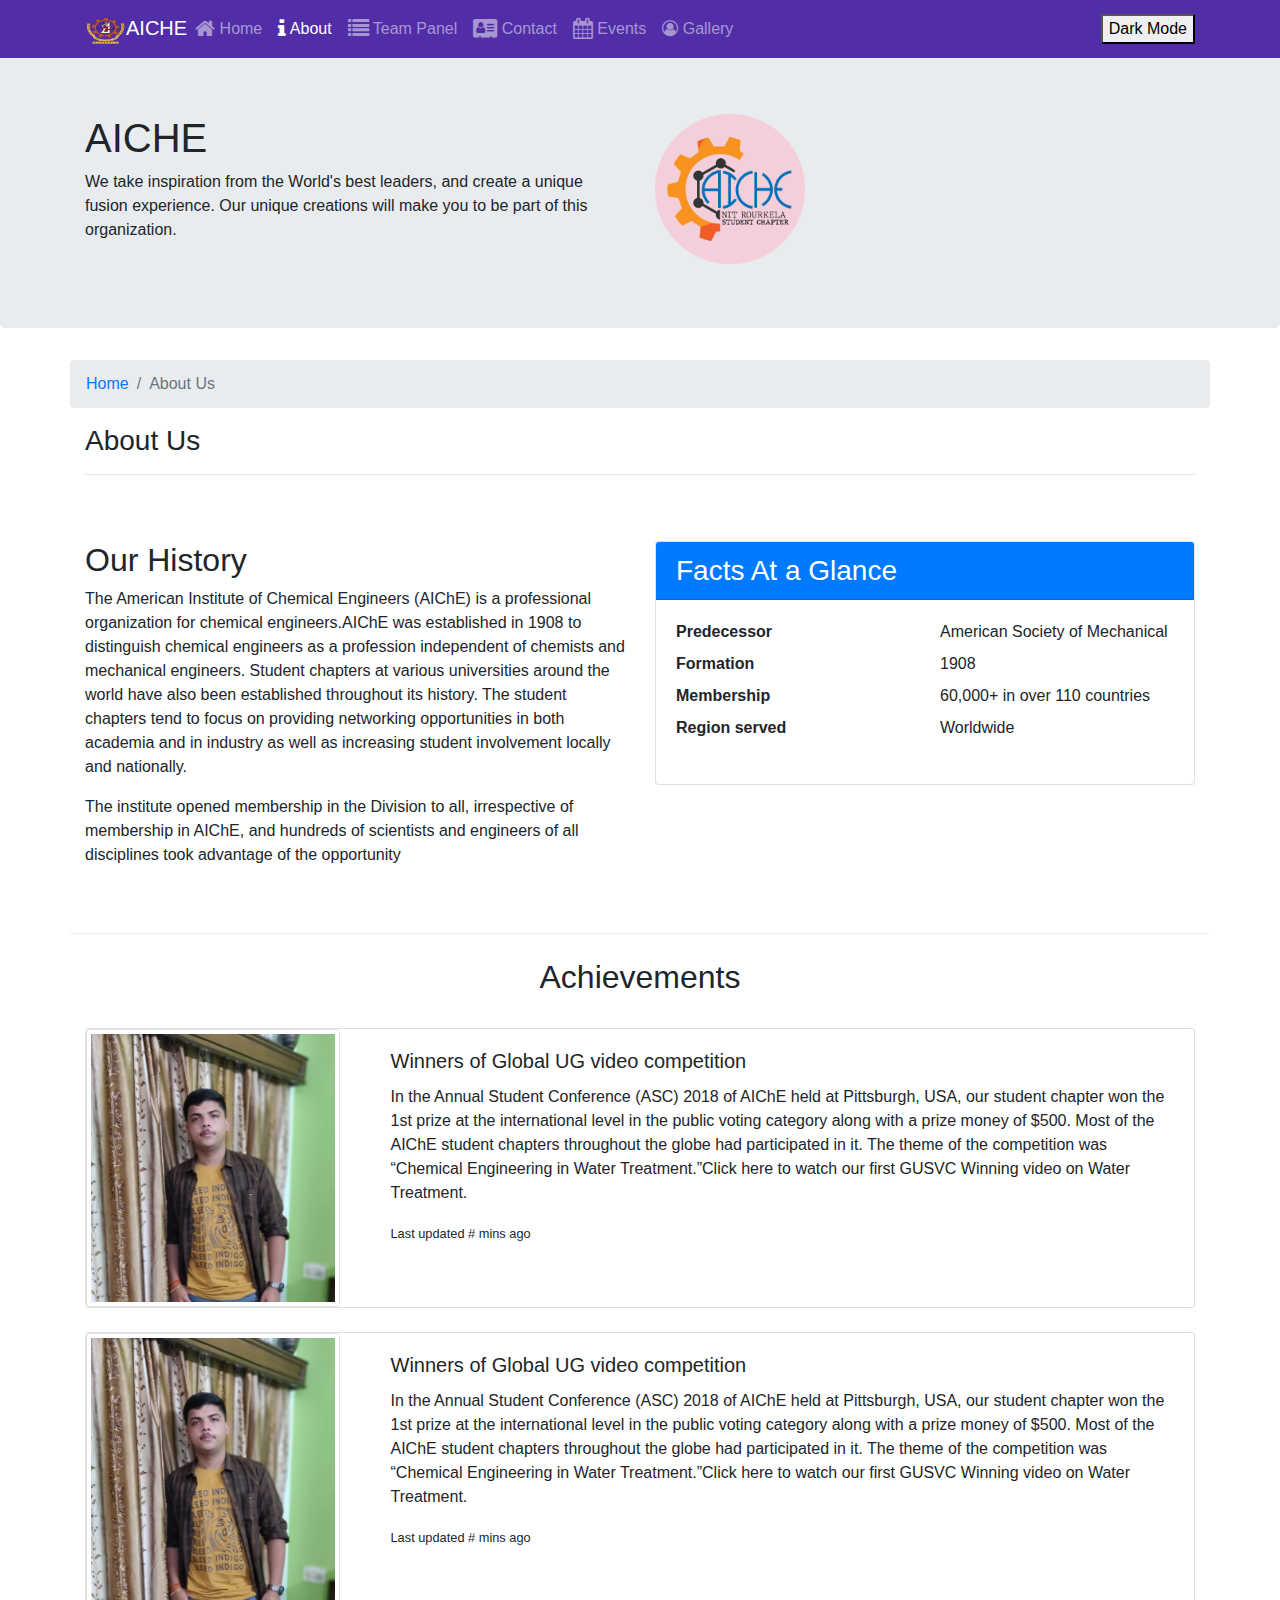
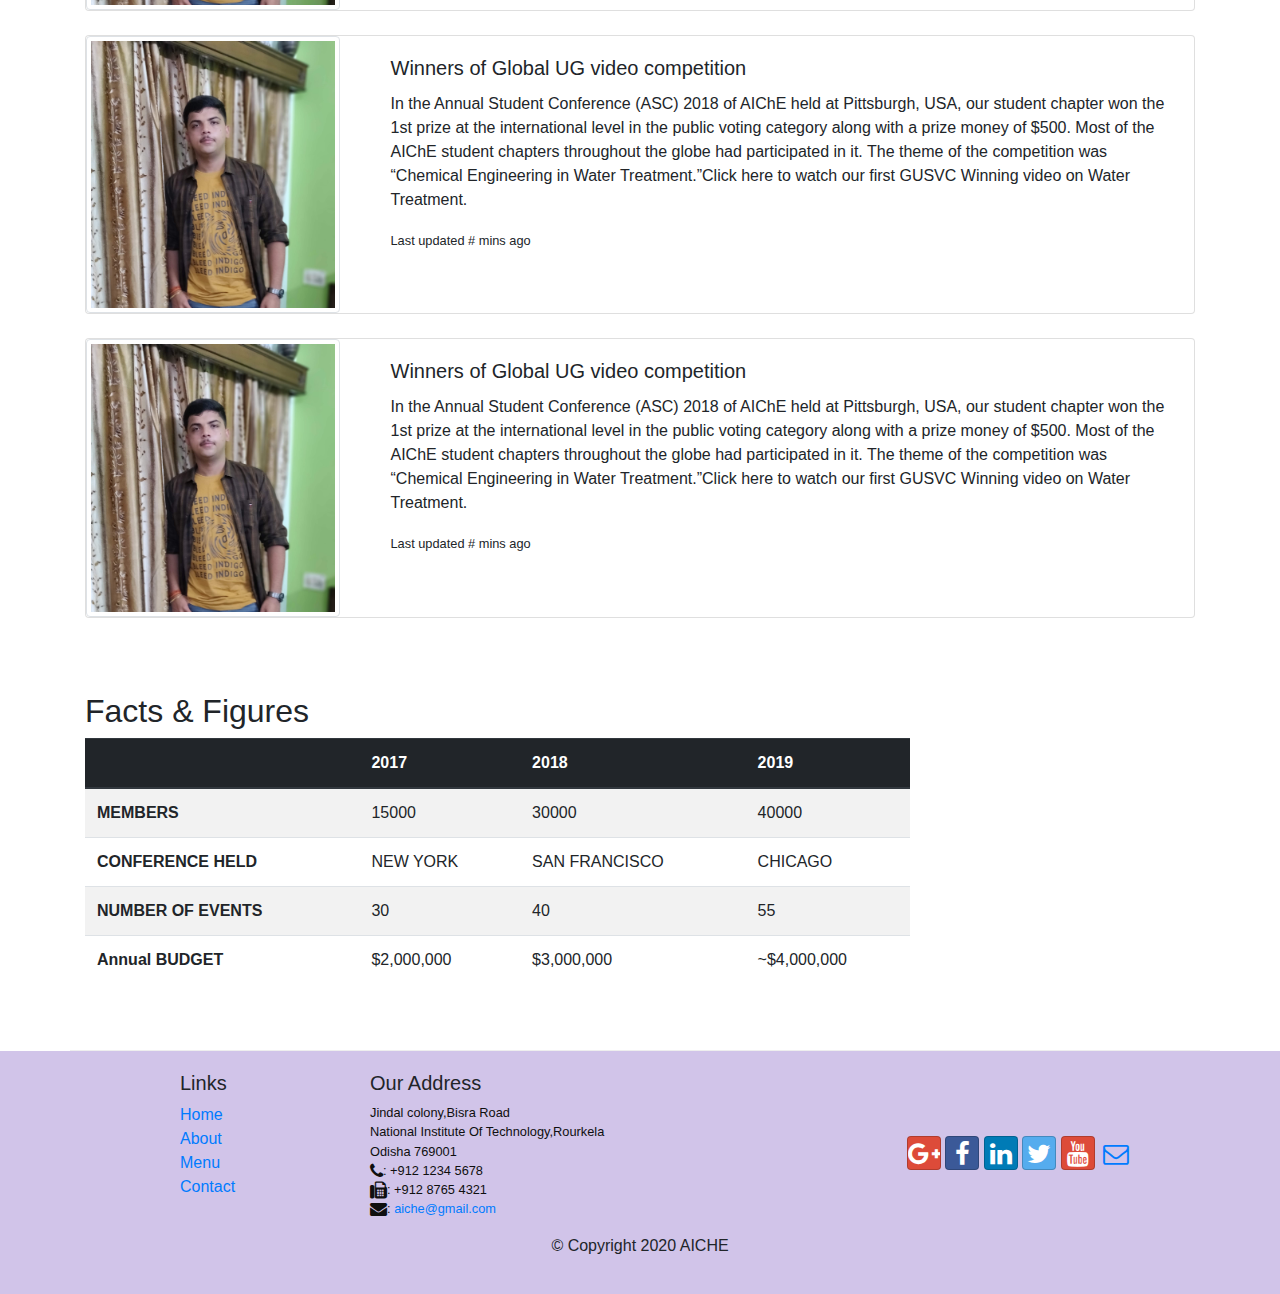
==== aboutus.html @ 7b1bde7e "galleryupdate22022021" ====
<!DOCTYPE html>
<html lang="en">

<head>
    <!-- Required meta tags always come first -->
    <meta charset="utf-8">
    <meta name="viewport" content="width=device-width, initial-scale=1, shrink-to-fit=no">
    <meta http-equiv="x-ua-compatible" content="ie=edge">
    <link id="theme" rel="stylesheet" type="text/css" href="light-theme.css" />
    <!-- Bootstrap CSS -->
    <link rel="stylesheet" href="bootstrap.min.css">
    <link rel="stylesheet" href="font-awesome.min.css">
    <link rel="stylesheet" href="bootstrap-social.css">
    <!--<link rel="stylesheet" href="stylesfortest.css">-->
    <link rel="stylesheet" href="https://cdnjs.cloudflare.com/ajax/libs/font-awesome/4.7.0/css/font-awesome.css" integrity="sha512-5A8nwdMOWrSz20fDsjczgUidUBR8liPYU+WymTZP1lmY9G6Oc7HlZv156XqnsgNUzTyMefFTcsFH/tnJE/+xBg==" crossorigin="anonymous" />
    <title>Ristorante Con Fusion: About Us</title>

</head>

<body class="darktheme">
    <nav class="navbar navbar-dark navbar-expand-sm fixed-top darktheme">
        <div class="container">
            <button class="navbar-toggler" type="button" data-toggle="collapse" data-target="#Navbar">
                <span class="navbar-toggler-icon"></span>
            </button>
            <a class="navbar-brand mr-auto" href="index.html"><img src="A.png" height="30" width="41">AICHE</a>
            <div class="collapse navbar-collapse" id="Navbar">
                <ul class="navbar-nav mr-auto">
                    <li class="nav-item"><a class="nav-link" href="index.html"><span class="fa fa-home fa-lg"></span> Home</a></li>
                    <li class="nav-item active"><a class="nav-link" href="#"><span class="fa fa-info fa-lg"></span> About</a></li>
                    <li class="nav-item"><a class="nav-link" href="team.html"><span class="fa fa-list fa-lg"></span> Team Panel</a></li>
                    <li class="nav-item"><a class="nav-link" href="contactus.html"><span class="fa fa-address-card fa-lg"></span> Contact</a></li>
                    <li class="nav-item"><a class="nav-link" href="main.html"><span class="fa fa-calendar fa-lg"></span> Events</a></li>
                    <li class="nav-item"><a class="nav-link" href="gallery.html"><i class="fa fa-user-circle-o" aria-hidden="true"></i> Gallery</a></li>
                </ul>
            </div>
            <div id="darkmodesetting">
                <button id="theme-toggle" onclick="myFunction()">Dark Mode</button>
            </div>
        </div>
    </nav>    

    <header class="jumbotrone darktheme">
        <div class="container">
            <div class="row row-header">
                <div class="col-12 col-sm-6">
                    <h1 class="textucss">AICHE</h1>
                    <p class="textucss">We take inspiration from the World's best leaders, and create a unique fusion experience. Our unique creations will make you to be part of this organization.</p>
                </div>
                <div class="col-12 col-sm align-self-center">
                    <img src="image10.png" height="150" width="150" class="img-fluid">
                </div>
            </div>
        </div>
    </header>

    <div class="container">
        <div class="row">
            <ol class="col-12 breadcrumb">
                <li class="breadcrumb-item"><a href="index.html">Home</a></li>
                <li class="breadcrumb-item active">About Us</li>
            </ol>
            <div class="col-12">
               <h3 class="whitecol">About Us</h3>
               <hr>
            </div>
        </div>

        <div class="row row-content">
            <div class="col-12 col-sm-6">
                <h2 class="textucss">Our History</h2>
                <p class="textucss">The American Institute of Chemical Engineers (AIChE) is a professional organization for chemical engineers.AIChE was established in 1908 to distinguish chemical engineers as a profession independent of chemists and mechanical engineers.
                   Student chapters at various universities around the world have also been established throughout its history. The student chapters tend to focus on providing networking opportunities in both academia and in industry as well as increasing student involvement locally and nationally.</p>
                <p class="textucss">The institute opened membership in the Division to all, irrespective of membership in AIChE, and hundreds of scientists and engineers of all disciplines took advantage of the opportunity</p>
            </div>
            <div class="col-12 col-sm-6">
                <div class="card">
                    <h3 class="card-header bg-primary text-white">Facts At a Glance</h3>
                    <div class="card-body">
                        <dl class="row">
                            <dt class="col-6">Predecessor</dt>
                            <dd class="col-6">American Society of Mechanical </dd>
                            <dt class="col-6">Formation</dt>
                            <dd class="col-6">1908</dd>
                            <dt class="col-6">Membership</dt>
                            <dd class="col-6">60,000+ in over 110 countries</dd>
                            <dt class="col-6">Region served</dt>
                            <dd class="col-6">Worldwide</dd>
                        </dl>
                    </div>
                </div>
            </div>
            <!--<div class="col-12">
                <div class="card card-body bg-light">
                    <blockquote class="blockquote">
                        <p class="mb-0 textucss1">The meeting of two personalities is like the contact of two chemical substances: if there is any reaction, both are transformed.</p>
                        <footer class="blockquote-footer textucss1">Carl Jung,
                            <cite title="Source Title" class="textucss1">Carl Gustav Jung (2001). “Modern Man in Search of a Soul”, p.49, Psychology Press</cite>
                        </footer>
                    </blockquote>
                </div>
            </div>-->
        </div>


        <!--<div class="row row-content corpoucss">
            <div class="col-12">
                <h2 class="textucss">Corporate Leadership</h2>

                <div id="accordian">
                    <div class="card">
                        <div class="card-header bg-primary text-white" role="tab" id="peterhead">
                            <h3 class="mb-0">
                                <a data-toggle="collapse" data-target="#peter">
                                    Monty Alger <small>President AICHE</small>
                                </a>
                            </h3>
                        </div>
                        <div class="collapse show corpoucss" id="peter" data-parent="#accordion">
                            <div class="card-body">
                                <p class="d-none d-sm-block textucss"> We have an opportunity to create new services and opportunities in support of our members and stakeholders. I look forward to learning your ideas for how we might build on AIChE’s current capabilities to accelerate learning and innovation for today’s world. AIChE’s programmatic and financial strengths provide an excellent foundation for building a successful future professional society.</p>
                            </div>
                        </div>
                    </div>
                    <div class="card">
                        <div class="card-header bg-primary text-white" role="tab" id="dannyhead">
                            <h3 class="mb-0">
                                <a data-toggle="collapse" data-target="#danny">
                                    Bhavesh V. (Bob) Patel <small>AICHE ASIA PRESIDENT</small>
                                </a>
                            </h3>
                        </div>
                        <div class="collapse corpoucss" id="danny" data-parent="#accordion">
                            <div class="card-body">
                                <p class="d-none d-sm-block textucss">Bhavesh V. (Bob) Patel is chief executive officer and chairman of the management board of LyondellBasell, one of the largest plastics, chemicals and refining companies in the world. Mr. Patel assumed this position January 2015.</p>
                            </div>
                        </div>
                    </div>
                    <div class="card">
                        <div class="card-header bg-primary text-white" role="tab" id="agumbehead">
                            <h3 class="mb-0">
                                <a data-toggle="collapse" data-target="#agumbe">
                                    Prof. Biswajit Saha  <small>Faculty Advisor</small>
                                </a>
                            </h3>
                        </div>
                        <div class="collapse corpoucss" id="agumbe" data-parent="#accordion">
                            <div class="card-body">
                                <p class="d-none d-sm-block"></p>
                            </div>
                        </div>
                    </div>
                    <div class="card">
                        <div class="card-header bg-primary text-white" role="tab" id="albertohead">
                            <h3 class="mb-0">
                                <a data-toggle="collapse" data-target="#alberto">
                                    Abhishek Agarwal <small>President</small>
                                </a>
                            </h3>
                        </div>
                        <div class="collapse corpoucss" id="alberto" data-parent="#accordion">
                            <div class="card-body">
                                <p class="d-none d-sm-block"></p>
                            </div>
                        </div>
                    </div>

                </div>
           </div>
        </div>-->
        <br />
        
        <div>
            <h2 class="text-center textucss">Achievements</h2>
        </div>

        <br />



        <div class="card">
            <div class="row backiev">
                <div class="col-md-3 backiev">
                    <img src="imagesteam/Abhisek_Agarwal_up1.jpg" alt="..." class="img-thumbnail">
                </div>
                <div class="col-md-9">
                    <div class="card-body backiev">
                    <h5 class="card-title textucss2">Winners of Global UG video competition</h5>
                    <p class="card-text textucss3">In the Annual Student Conference (ASC) 2018 of AIChE held at Pittsburgh, USA, our student chapter won the 1st prize at the international level in the public voting category along with a prize money of $500. Most of the AIChE student chapters throughout the globe had participated in it. The theme of the competition was “Chemical Engineering in Water Treatment.”Click here to watch our first GUSVC Winning video on Water Treatment.</p>
                    <p class="card-text"><small class="textucss">Last updated # mins ago</small></p>
                    </div>
                </div>
            </div>
        </div>
        <br />

        <div class="card">
            <div class="row backiev">
                <div class="col-md-3 backiev">
                    <img src="imagesteam/Abhisek_Agarwal_up1.jpg" alt="..." class="img-thumbnail">
                </div>
                <div class="col-md-9">
                    <div class="card-body backiev">
                    <h5 class="card-title textucss2">Winners of Global UG video competition</h5>
                    <p class="card-text textucss3">In the Annual Student Conference (ASC) 2018 of AIChE held at Pittsburgh, USA, our student chapter won the 1st prize at the international level in the public voting category along with a prize money of $500. Most of the AIChE student chapters throughout the globe had participated in it. The theme of the competition was “Chemical Engineering in Water Treatment.”Click here to watch our first GUSVC Winning video on Water Treatment.</p>
                    <p class="card-text"><small class="textucss">Last updated # mins ago</small></p>
                    </div>
                </div>
            </div>
        </div>
        <br />

        <div class="card">
            <div class="row backiev">
                <div class="col-md-3 backiev">
                    <img src="imagesteam/Abhisek_Agarwal_up1.jpg" alt="..." class="img-thumbnail">
                </div>
                <div class="col-md-9">
                    <div class="card-body backiev">
                    <h5 class="card-title textucss2">Winners of Global UG video competition</h5>
                    <p class="card-text textucss3">In the Annual Student Conference (ASC) 2018 of AIChE held at Pittsburgh, USA, our student chapter won the 1st prize at the international level in the public voting category along with a prize money of $500. Most of the AIChE student chapters throughout the globe had participated in it. The theme of the competition was “Chemical Engineering in Water Treatment.”Click here to watch our first GUSVC Winning video on Water Treatment.</p>
                    <p class="card-text"><small class="textucss">Last updated # mins ago</small></p>
                    </div>
                </div>
            </div>
        </div>
        <br />

        <div class="card">
            <div class="row backiev">
                <div class="col-md-3 backiev">
                    <img src="imagesteam/Abhisek_Agarwal_up1.jpg" alt="..." class="img-thumbnail">
                </div>
                <div class="col-md-9">
                    <div class="card-body backiev">
                    <h5 class="card-title textucss2">Winners of Global UG video competition</h5>
                    <p class="card-text textucss3">In the Annual Student Conference (ASC) 2018 of AIChE held at Pittsburgh, USA, our student chapter won the 1st prize at the international level in the public voting category along with a prize money of $500. Most of the AIChE student chapters throughout the globe had participated in it. The theme of the competition was “Chemical Engineering in Water Treatment.”Click here to watch our first GUSVC Winning video on Water Treatment.</p>
                    <p class="card-text"><small class="textucss">Last updated # mins ago</small></p>
                    </div>
                </div>
            </div>
        </div>
        <br />


        

       <div class="row row-content">
           <div class="col-12 col-sm-9">
               <h2 class="textucss">Facts &amp; Figures</h2>
               <div class="table-responsive">
                   <table class="table table-striped textucss">
                       <thead class="thead-dark">
                           <tr>
                               <th>&nbsp;</th>
                               <th>2017</th>
                               <th>2018</th>
                               <th>2019</th>
                           </tr>
                       </thead>
                       <tbody>
                           <tr>
                               <th>MEMBERS</th>
                               <td>15000</td>
                               <td>30000</td>
                               <td>40000</td>
                           </tr>
                           <tr>
                               <th>CONFERENCE HELD</th>
                               <td>NEW YORK</td>
                               <td>SAN FRANCISCO</td>
                               <td>CHICAGO</td>
                           </tr>
                           <tr>
                               <th>NUMBER OF EVENTS</th>
                               <td>30</td>
                               <td>40</td>
                               <td>55</td>
                           </tr>
                           <tr>
                               <th>Annual BUDGET</th>
                               <td>$2,000,000</td>
                               <td>$3,000,000</td>
                               <td>~$4,000,000</td>
                           </tr>
                       </tbody>
                   </table>
               </div>
           </div>
       </div>
    </div>

    <footer class="footer fuecss">
        <div class="container">
            <div class="row">             
                <div class="col-4 offset-1 col-sm-2">
                    <h5 class="textucss">Links</h5>
                    <ul class="list-unstyled">
                        <li><a href="./index.html">Home</a></li>
                        <li><a href="#">About</a></li>
                        <li><a href="#">Menu</a></li>
                        <li><a href="#">Contact</a></li>
                    </ul>
                </div>
                <div class="col-7 col-sm-5">
                    <h5 class="textucss">Our Address</h5>
                    <address class="textucss">
                      Jindal colony,Bisra Road<br>
		              National Institute Of Technology,Rourkela<br>
		              Odisha 769001<br>
		              <i class="fa fa-phone fa-lg"></i>: +912 1234 5678<br>
		              <i class="fa fa-fax fa-lg"></i>: +912 8765 4321<br>
		              <i class="fa fa-envelope fa-lg"></i>: <a href="#">aiche@gmail.com</a>
		           </address>
                </div>
                <div class="col-12 col-sm-4 align-self-center">
                    <div class="text-center">
                        <a class="btn btn-social-icon btn-google" href="http://google.com/+"><i class="fa fa-google-plus fa-lg"></i></a>
                        <a class="btn btn-social-icon btn-facebook" href="http://www.facebook.com/profile.php?id="><i class="fa fa-facebook fa-lg"></i></a>
                        <a class="btn btn-social-icon btn-linkedin" href="http://www.linkedin.com/in/"><i class="fa fa-linkedin fa-lg"></i></a>
                        <a class="btn btn-social-icon btn-twitter" href="http://twitter.com/"><i class="fa fa-twitter fa-lg"></i></a>
                        <a class="btn btn-social-icon btn-google" href="http://youtube.com/"><i class="fa fa-youtube fa-lg"></i></a>
                        <a class="btn btn-social-icon" href="mailto:"><i class="fa fa-envelope-o fa-lg"></i></a>
                    </div>
                </div>
           </div>
           <div class="row justify-content-center">             
                <div class="col-auto">
                    <p class="textucss">© Copyright 2020 AICHE</p>
                </div>
           </div>
        </div>
    </footer>
    <!-- jQuery first, then Popper.js, then Bootstrap JS. -->
    <script src="jquery.slim.min.js"></script>
    <script src="popper.min.js"></script>
    <script src="bootstrap.min.js"></script>
    <script src="scripts.js"></script>
</body>

</html>
---- light-theme.css ----
/*.lighttheme{
    background-color: blueviolet;
}*/

/*@media (prefers-color-scheme: dark) {
  /* all your styles for dark mode here */
/*}*/








.row-header {
    margin: 0px auto;
    padding: 0px 0px; }
  
  .row-content {
    margin: 0px auto;
    padding: 50px 0px;
    border-bottom: 1px ridge;
    min-height: 400px; }
  
  .footer {
    background-color: #D1C4E9;
    margin: 0px auto;
    padding: 20px 0px; }
  
  /*.jumbotronee {
    margin: 0px auto;
    padding: 70px 30px;
    background: #2e0d68;
    color: black; }*/

  .jumbotrone {
    padding:2rem 1rem;
    margin-bottom:2rem;
    background-color:#e9ecef;
    border-radius:.3rem;
  }

  @media (min-width:576px){
    .jumbotrone {
      padding:4rem 2rem;
    }}

  .jumbotrone-fluid {
    padding-right:0;
    padding-left:0;
    border-radius:0;
  }
  
  address {
    font-size: 80%;
    margin: 0px;
    color: #0f0f0f; }
  
  body {
    padding: 50px 0px 0px 0px;
    z-index: 0; }
  
  .navbar-dark {
    background-color: #512DA8; }
  
  .tab-content {
    border-left: 1px solid #ddd;
    border-right: 1px solid #ddd;
    border-bottom: 1px solid #ddd;
    padding: 10px; }
  
  .carousel {
    background: #512DA8; }
    .carousel .carousel-item {
      height: 300px; }
      .carousel .carousel-item img {
        position: absolute;
        top: 0;
        left: 0;
        min-height: 300px; }
  
  #carouselButton {
    right: 0px;
    position: absolute;
    bottom: 0px;
    z-index: 1; }
  
  .modal-header {
    background-color: #512DA8; }
    .modal-header .modal-title {
      background-color: #512DA8;
      color: #fffaf0; }
      .modal-header .modal-title button {
        color: #fffaf0; }
  
  .modal-body {
    background-color: #D1C4E9; }
  
  .modcssw {
    padding: 12px;
  }
  
  .colcorr {
    color: black;
  }
  
  .btcorr {
    padding-left: 15px;
    padding-right: 15px;
  }
  

  /*.container{
    background-color: blueviolet;
  }*/

  /*.carouselup{
    height: 400px;
  }*/
  
  /*.imuppp{
    height: 700px;
  }*/
  
  
.extracsswhole{
  transition: 0.2s;
  background: linear-gradient(315deg,#03a9f4,#ff0058);
}

.extracsswhole:hover {
  transform: translateY(-1.5%);
  box-shadow: 0 4rem 8rem rgba(0, 0, 0, 0.2);
}
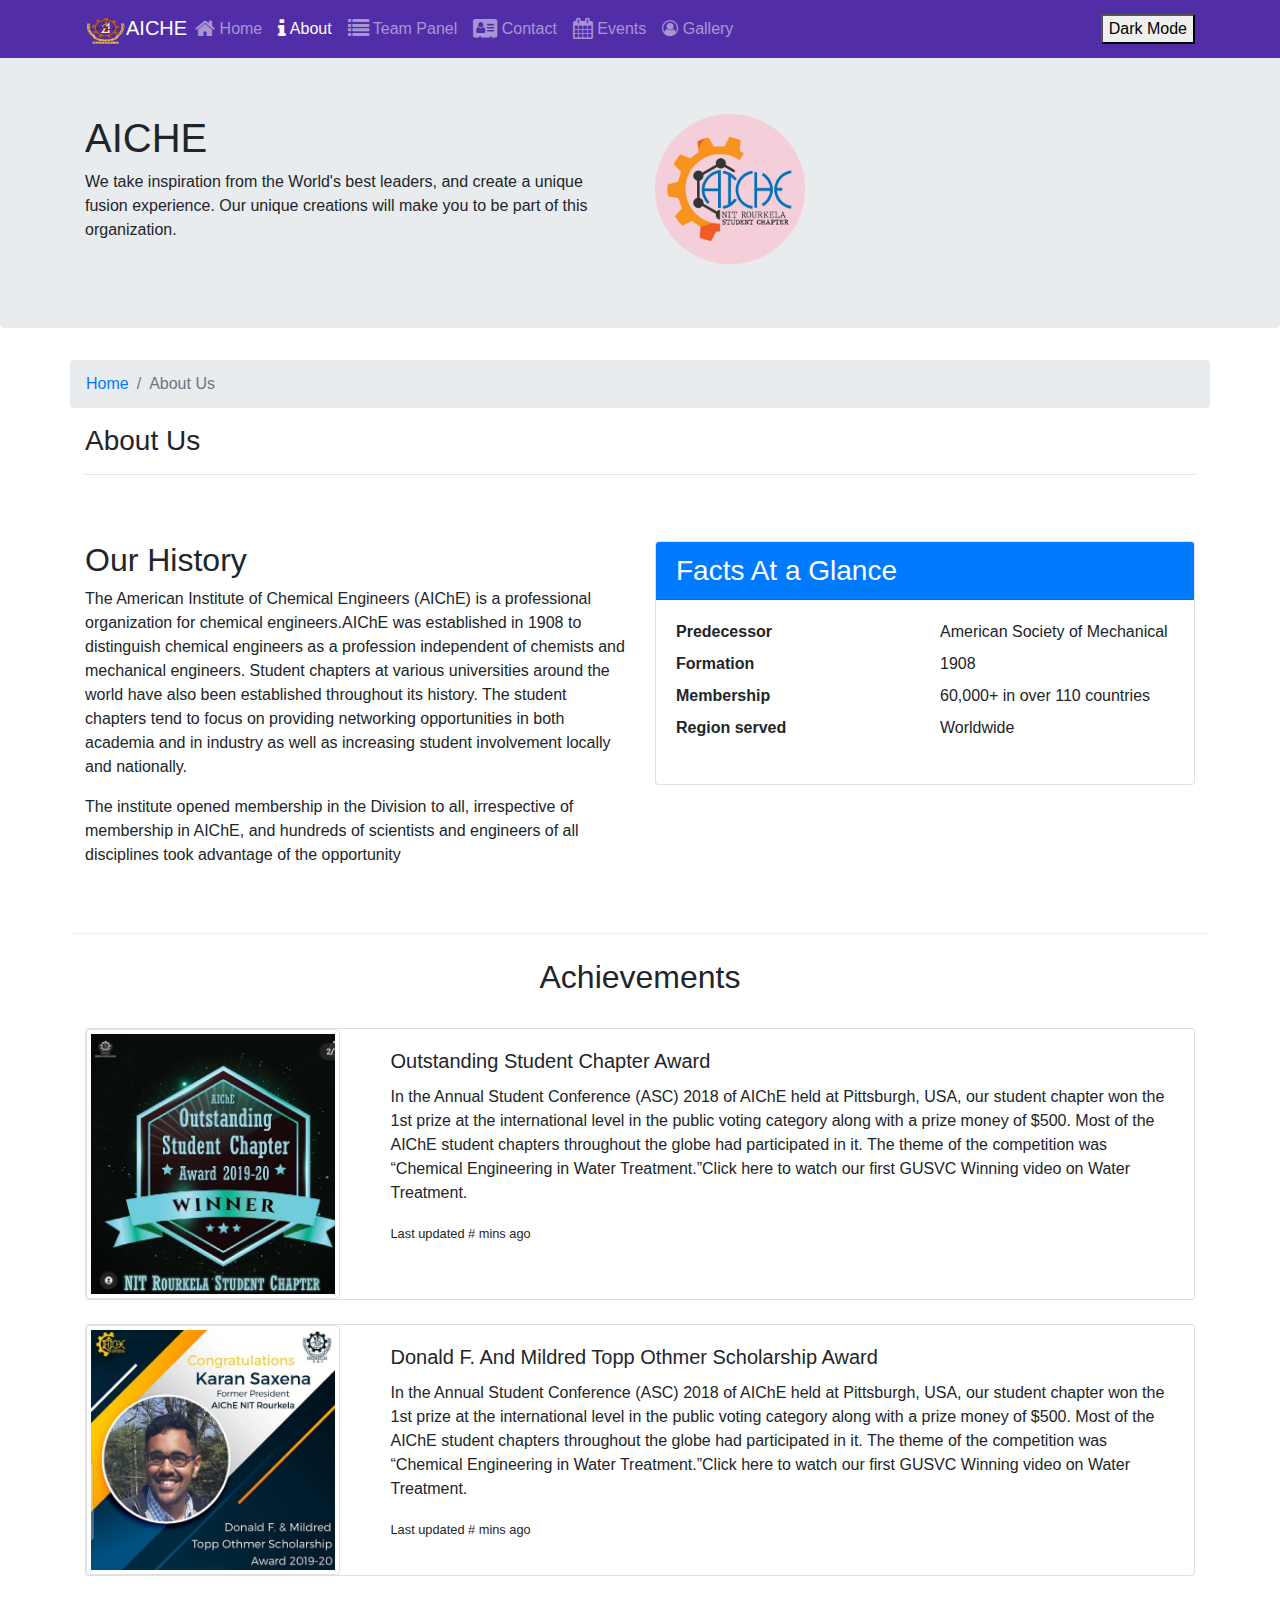
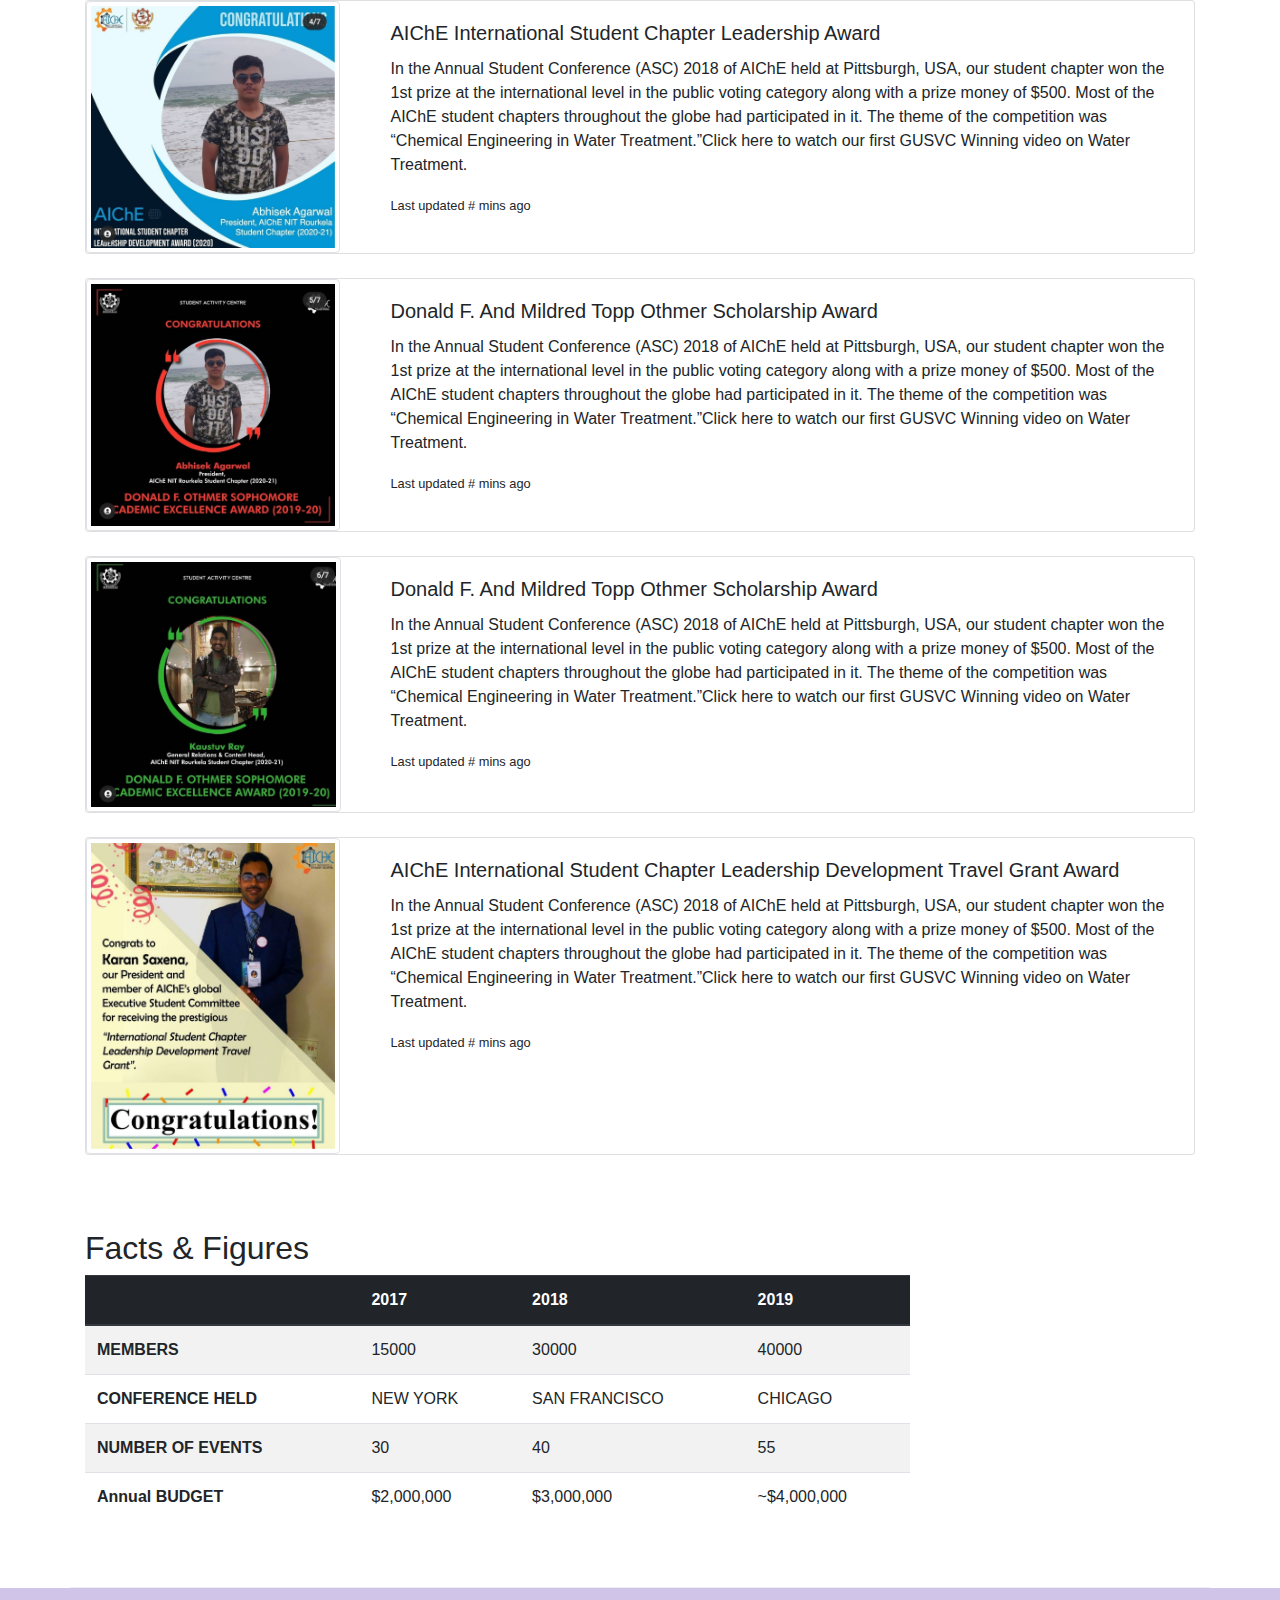
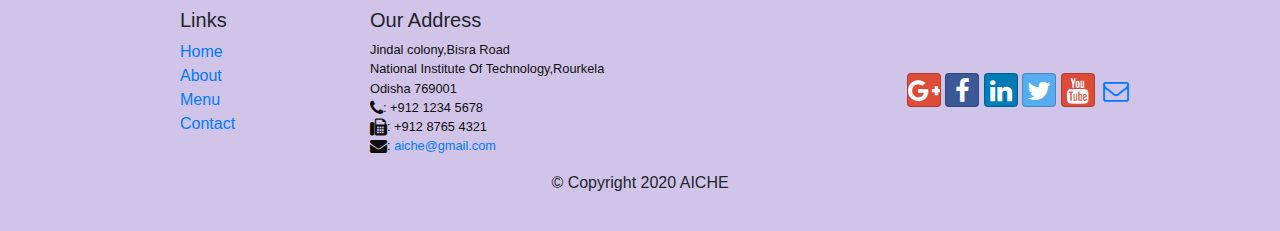
==== commit d0c563a3: "ImageUpdated01032021" ====
--- a/aboutus.html
+++ b/aboutus.html
@@ -181,67 +181,97 @@
         <div class="card">
             <div class="row backiev">
                 <div class="col-md-3 backiev">
-                    <img src="imagesteam/Abhisek_Agarwal_up1.jpg" alt="..." class="img-thumbnail">
-                </div>
-                <div class="col-md-9">
-                    <div class="card-body backiev">
-                    <h5 class="card-title textucss2">Winners of Global UG video competition</h5>
-                    <p class="card-text textucss3">In the Annual Student Conference (ASC) 2018 of AIChE held at Pittsburgh, USA, our student chapter won the 1st prize at the international level in the public voting category along with a prize money of $500. Most of the AIChE student chapters throughout the globe had participated in it. The theme of the competition was “Chemical Engineering in Water Treatment.”Click here to watch our first GUSVC Winning video on Water Treatment.</p>
-                    <p class="card-text"><small class="textucss">Last updated # mins ago</small></p>
-                    </div>
-                </div>
-            </div>
-        </div>
-        <br />
-
-        <div class="card">
-            <div class="row backiev">
-                <div class="col-md-3 backiev">
-                    <img src="imagesteam/Abhisek_Agarwal_up1.jpg" alt="..." class="img-thumbnail">
-                </div>
-                <div class="col-md-9">
-                    <div class="card-body backiev">
-                    <h5 class="card-title textucss2">Winners of Global UG video competition</h5>
-                    <p class="card-text textucss3">In the Annual Student Conference (ASC) 2018 of AIChE held at Pittsburgh, USA, our student chapter won the 1st prize at the international level in the public voting category along with a prize money of $500. Most of the AIChE student chapters throughout the globe had participated in it. The theme of the competition was “Chemical Engineering in Water Treatment.”Click here to watch our first GUSVC Winning video on Water Treatment.</p>
-                    <p class="card-text"><small class="textucss">Last updated # mins ago</small></p>
-                    </div>
-                </div>
-            </div>
-        </div>
-        <br />
-
-        <div class="card">
-            <div class="row backiev">
-                <div class="col-md-3 backiev">
-                    <img src="imagesteam/Abhisek_Agarwal_up1.jpg" alt="..." class="img-thumbnail">
-                </div>
-                <div class="col-md-9">
-                    <div class="card-body backiev">
-                    <h5 class="card-title textucss2">Winners of Global UG video competition</h5>
-                    <p class="card-text textucss3">In the Annual Student Conference (ASC) 2018 of AIChE held at Pittsburgh, USA, our student chapter won the 1st prize at the international level in the public voting category along with a prize money of $500. Most of the AIChE student chapters throughout the globe had participated in it. The theme of the competition was “Chemical Engineering in Water Treatment.”Click here to watch our first GUSVC Winning video on Water Treatment.</p>
-                    <p class="card-text"><small class="textucss">Last updated # mins ago</small></p>
-                    </div>
-                </div>
-            </div>
-        </div>
-        <br />
-
-        <div class="card">
-            <div class="row backiev">
-                <div class="col-md-3 backiev">
-                    <img src="imagesteam/Abhisek_Agarwal_up1.jpg" alt="..." class="img-thumbnail">
-                </div>
-                <div class="col-md-9">
-                    <div class="card-body backiev">
-                    <h5 class="card-title textucss2">Winners of Global UG video competition</h5>
-                    <p class="card-text textucss3">In the Annual Student Conference (ASC) 2018 of AIChE held at Pittsburgh, USA, our student chapter won the 1st prize at the international level in the public voting category along with a prize money of $500. Most of the AIChE student chapters throughout the globe had participated in it. The theme of the competition was “Chemical Engineering in Water Treatment.”Click here to watch our first GUSVC Winning video on Water Treatment.</p>
-                    <p class="card-text"><small class="textucss">Last updated # mins ago</small></p>
-                    </div>
-                </div>
-            </div>
-        </div>
-        <br />
-
+                    <img src="imagesteam/Studentchapter award (1).jpeg" alt="..." class="img-thumbnail">
+                </div>
+                <div class="col-md-9">
+                    <div class="card-body backiev">
+                    <h5 class="card-title textucss2">Outstanding Student Chapter Award</h5>
+                    <p class="card-text textucss3">In the Annual Student Conference (ASC) 2018 of AIChE held at Pittsburgh, USA, our student chapter won the 1st prize at the international level in the public voting category along with a prize money of $500. Most of the AIChE student chapters throughout the globe had participated in it. The theme of the competition was “Chemical Engineering in Water Treatment.”Click here to watch our first GUSVC Winning video on Water Treatment.</p>
+                    <p class="card-text"><small class="textucss">Last updated # mins ago</small></p>
+                    </div>
+                </div>
+            </div>
+        </div>
+        <br />
+
+        <div class="card">
+            <div class="row backiev">
+                <div class="col-md-3 backiev">
+                    <img src="imagesteam/Studentchapter award (2).jpeg" alt="..." class="img-thumbnail">
+                </div>
+                <div class="col-md-9">
+                    <div class="card-body backiev">
+                    <h5 class="card-title textucss2">Donald F. And Mildred Topp Othmer Scholarship Award</h5>
+                    <p class="card-text textucss3">In the Annual Student Conference (ASC) 2018 of AIChE held at Pittsburgh, USA, our student chapter won the 1st prize at the international level in the public voting category along with a prize money of $500. Most of the AIChE student chapters throughout the globe had participated in it. The theme of the competition was “Chemical Engineering in Water Treatment.”Click here to watch our first GUSVC Winning video on Water Treatment.</p>
+                    <p class="card-text"><small class="textucss">Last updated # mins ago</small></p>
+                    </div>
+                </div>
+            </div>
+        </div>
+        <br />
+
+        <div class="card">
+            <div class="row backiev">
+                <div class="col-md-3 backiev">
+                    <img src="imagesteam/Studentchapter award (5).jpeg" alt="..." class="img-thumbnail">
+                </div>
+                <div class="col-md-9">
+                    <div class="card-body backiev">
+                    <h5 class="card-title textucss2">AIChE International Student Chapter Leadership Award</h5>
+                    <p class="card-text textucss3">In the Annual Student Conference (ASC) 2018 of AIChE held at Pittsburgh, USA, our student chapter won the 1st prize at the international level in the public voting category along with a prize money of $500. Most of the AIChE student chapters throughout the globe had participated in it. The theme of the competition was “Chemical Engineering in Water Treatment.”Click here to watch our first GUSVC Winning video on Water Treatment.</p>
+                    <p class="card-text"><small class="textucss">Last updated # mins ago</small></p>
+                    </div>
+                </div>
+            </div>
+        </div>
+        <br />
+
+        <div class="card">
+            <div class="row backiev">
+                <div class="col-md-3 backiev">
+                    <img src="imagesteam/Studentchapter award (3).jpeg" alt="..." class="img-thumbnail">
+                </div>
+                <div class="col-md-9">
+                    <div class="card-body backiev">
+                    <h5 class="card-title textucss2">Donald F. And Mildred Topp Othmer Scholarship Award</h5>
+                    <p class="card-text textucss3">In the Annual Student Conference (ASC) 2018 of AIChE held at Pittsburgh, USA, our student chapter won the 1st prize at the international level in the public voting category along with a prize money of $500. Most of the AIChE student chapters throughout the globe had participated in it. The theme of the competition was “Chemical Engineering in Water Treatment.”Click here to watch our first GUSVC Winning video on Water Treatment.</p>
+                    <p class="card-text"><small class="textucss">Last updated # mins ago</small></p>
+                    </div>
+                </div>
+            </div>
+        </div>
+        <br />
+
+        <div class="card">
+            <div class="row backiev">
+                <div class="col-md-3 backiev">
+                    <img src="imagesteam/Studentchapter award (4).jpeg" alt="..." class="img-thumbnail">
+                </div>
+                <div class="col-md-9">
+                    <div class="card-body backiev">
+                    <h5 class="card-title textucss2">Donald F. And Mildred Topp Othmer Scholarship Award</h5>
+                    <p class="card-text textucss3">In the Annual Student Conference (ASC) 2018 of AIChE held at Pittsburgh, USA, our student chapter won the 1st prize at the international level in the public voting category along with a prize money of $500. Most of the AIChE student chapters throughout the globe had participated in it. The theme of the competition was “Chemical Engineering in Water Treatment.”Click here to watch our first GUSVC Winning video on Water Treatment.</p>
+                    <p class="card-text"><small class="textucss">Last updated # mins ago</small></p>
+                    </div>
+                </div>
+            </div>
+        </div>
+        <br />
+        <div class="card">
+            <div class="row backiev">
+                <div class="col-md-3 backiev">
+                    <img src="imagesteam/KaranSaxena2019Award.jpeg" alt="..." class="img-thumbnail">
+                </div>
+                <div class="col-md-9">
+                    <div class="card-body backiev">
+                    <h5 class="card-title textucss2">AIChE International Student Chapter Leadership Development Travel Grant Award</h5>
+                    <p class="card-text textucss3">In the Annual Student Conference (ASC) 2018 of AIChE held at Pittsburgh, USA, our student chapter won the 1st prize at the international level in the public voting category along with a prize money of $500. Most of the AIChE student chapters throughout the globe had participated in it. The theme of the competition was “Chemical Engineering in Water Treatment.”Click here to watch our first GUSVC Winning video on Water Treatment.</p>
+                    <p class="card-text"><small class="textucss">Last updated # mins ago</small></p>
+                    </div>
+                </div>
+            </div>
+        </div>
+        <br />
 
         
 
--- a/light-theme.css
+++ b/light-theme.css
@@ -136,3 +136,16 @@
 
 
 
+.map-container{
+  overflow:hidden;
+  padding-bottom:56.25%;
+  position:relative;
+  height:0;
+  }
+  .map-container iframe{
+  left:0;
+  top:0;
+  height:95%;
+  width:100%;
+  position:absolute;
+  }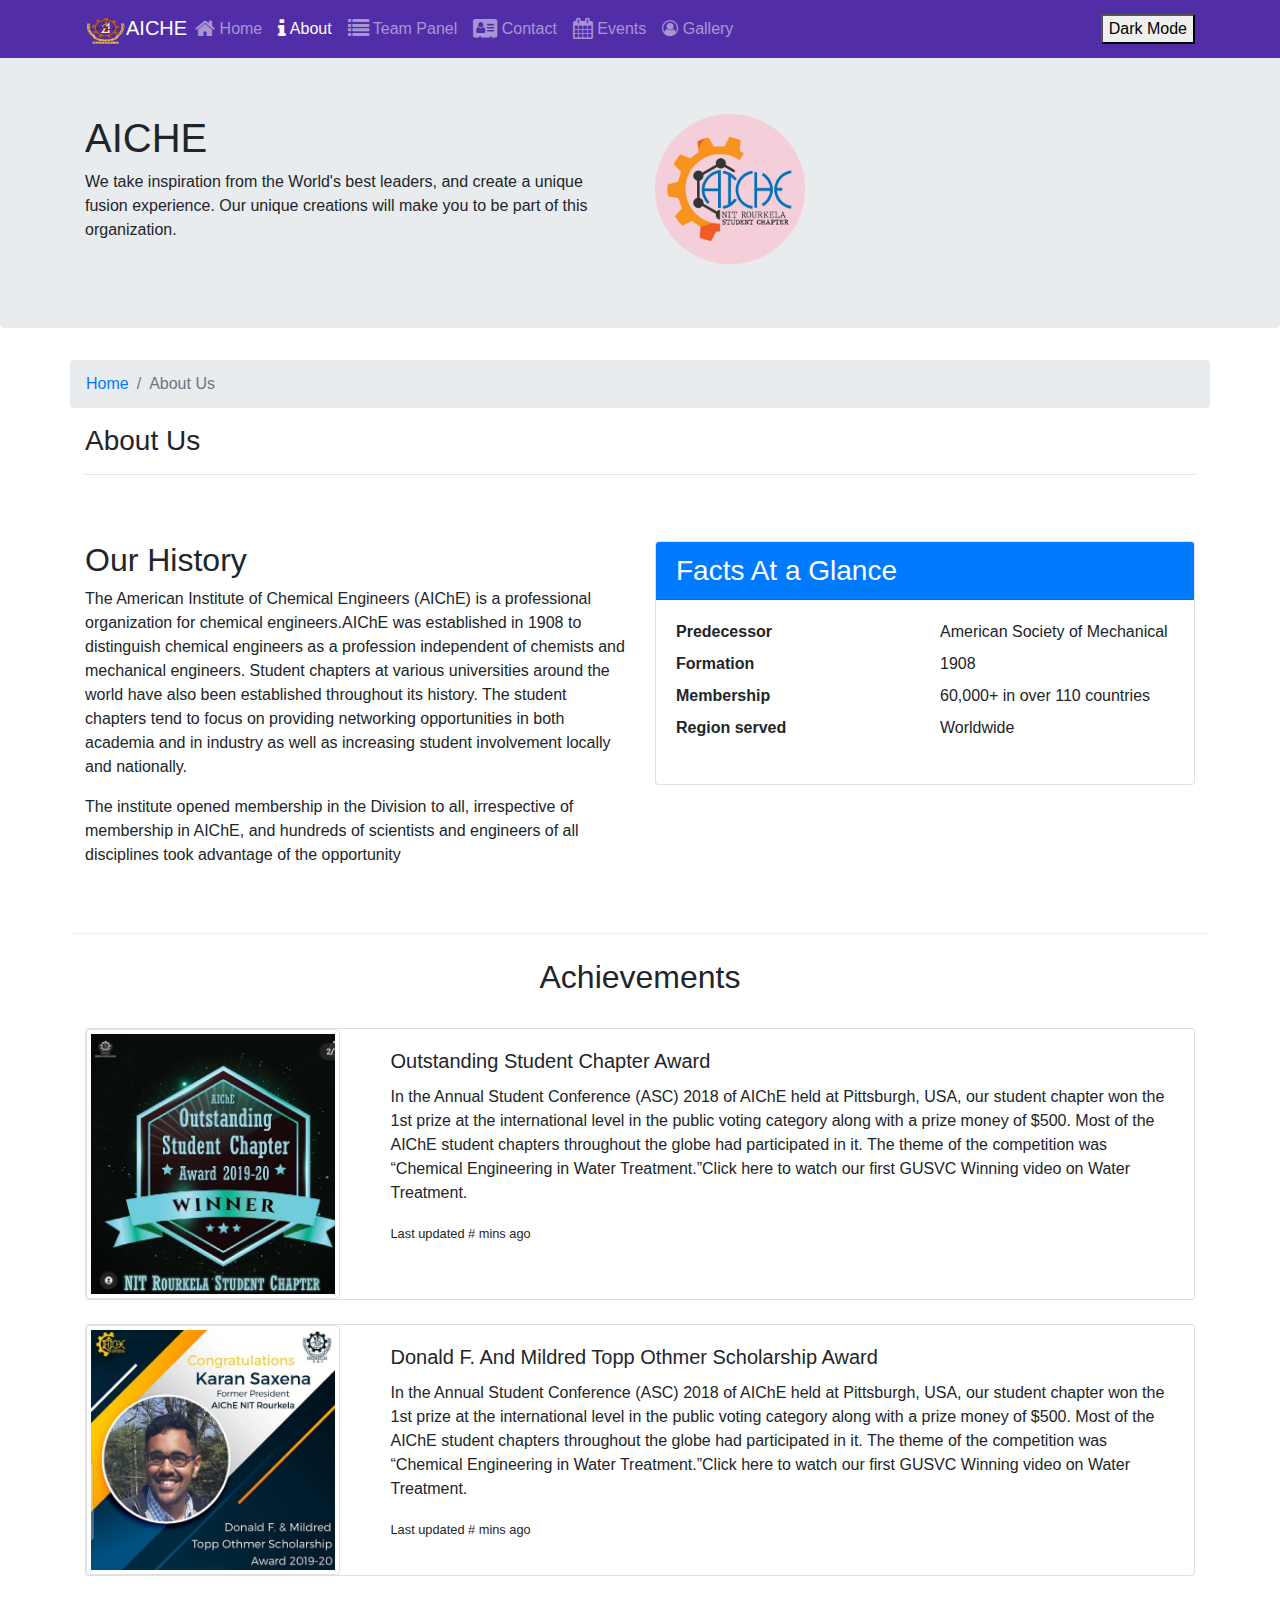
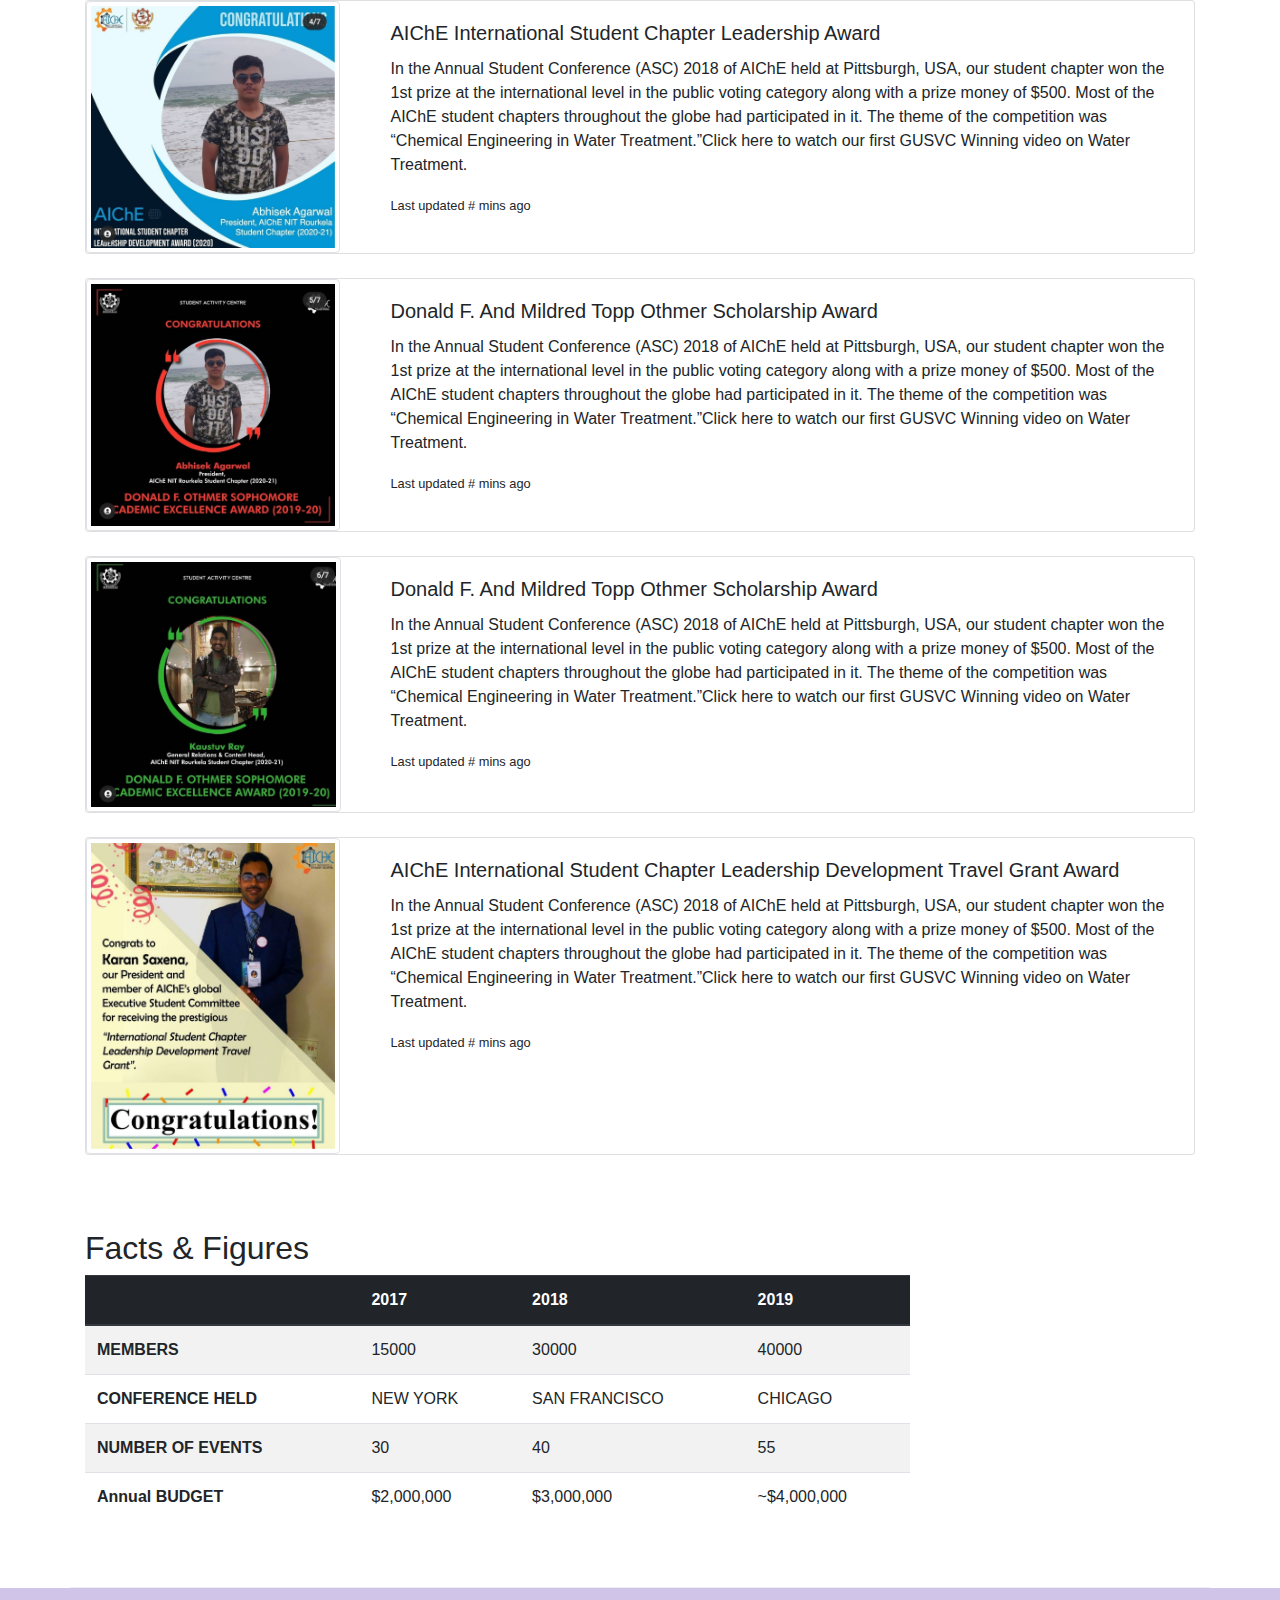
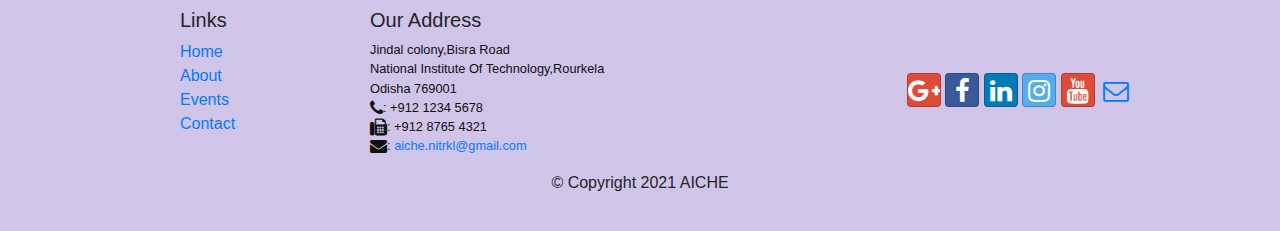
==== commit 400d1aa0: "footerupdated01032021" ====
--- a/aboutus.html
+++ b/aboutus.html
@@ -327,9 +327,9 @@
                     <h5 class="textucss">Links</h5>
                     <ul class="list-unstyled">
                         <li><a href="./index.html">Home</a></li>
-                        <li><a href="#">About</a></li>
-                        <li><a href="#">Menu</a></li>
-                        <li><a href="#">Contact</a></li>
+                        <li><a href="aboutus.html">About</a></li>
+                        <li><a href="main.html">Events</a></li>
+                        <li><a href="contactus.html">Contact</a></li>
                     </ul>
                 </div>
                 <div class="col-7 col-sm-5">
@@ -340,23 +340,23 @@
 		              Odisha 769001<br>
 		              <i class="fa fa-phone fa-lg"></i>: +912 1234 5678<br>
 		              <i class="fa fa-fax fa-lg"></i>: +912 8765 4321<br>
-		              <i class="fa fa-envelope fa-lg"></i>: <a href="#">aiche@gmail.com</a>
+		              <i class="fa fa-envelope fa-lg"></i>: <a href="#">aiche.nitrkl@gmail.com</a>
 		           </address>
                 </div>
                 <div class="col-12 col-sm-4 align-self-center">
                     <div class="text-center">
                         <a class="btn btn-social-icon btn-google" href="http://google.com/+"><i class="fa fa-google-plus fa-lg"></i></a>
-                        <a class="btn btn-social-icon btn-facebook" href="http://www.facebook.com/profile.php?id="><i class="fa fa-facebook fa-lg"></i></a>
-                        <a class="btn btn-social-icon btn-linkedin" href="http://www.linkedin.com/in/"><i class="fa fa-linkedin fa-lg"></i></a>
-                        <a class="btn btn-social-icon btn-twitter" href="http://twitter.com/"><i class="fa fa-twitter fa-lg"></i></a>
+                        <a class="btn btn-social-icon btn-facebook" href="https://www.facebook.com/AIChENITR"><i class="fa fa-facebook fa-lg"></i></a>
+                        <a class="btn btn-social-icon btn-linkedin" href="https://www.linkedin.com/company/aiche-nitr/"><i class="fa fa-linkedin fa-lg"></i></a>
+                        <a class="btn btn-social-icon btn-twitter" href="https://www.instagram.com/aiche.nitrkl/?igshid=l5z85gplv99q"><i class="fa fa-instagram fa-lg"></i></a>
                         <a class="btn btn-social-icon btn-google" href="http://youtube.com/"><i class="fa fa-youtube fa-lg"></i></a>
-                        <a class="btn btn-social-icon" href="mailto:"><i class="fa fa-envelope-o fa-lg"></i></a>
+                        <a class="btn btn-social-icon" href="mailto:aiche.nitrkl@gmail.com"><i class="fa fa-envelope-o fa-lg"></i></a>
                     </div>
                 </div>
            </div>
            <div class="row justify-content-center">             
                 <div class="col-auto">
-                    <p class="textucss">© Copyright 2020 AICHE</p>
+                    <p class="textucss">© Copyright 2021 AICHE</p>
                 </div>
            </div>
         </div>
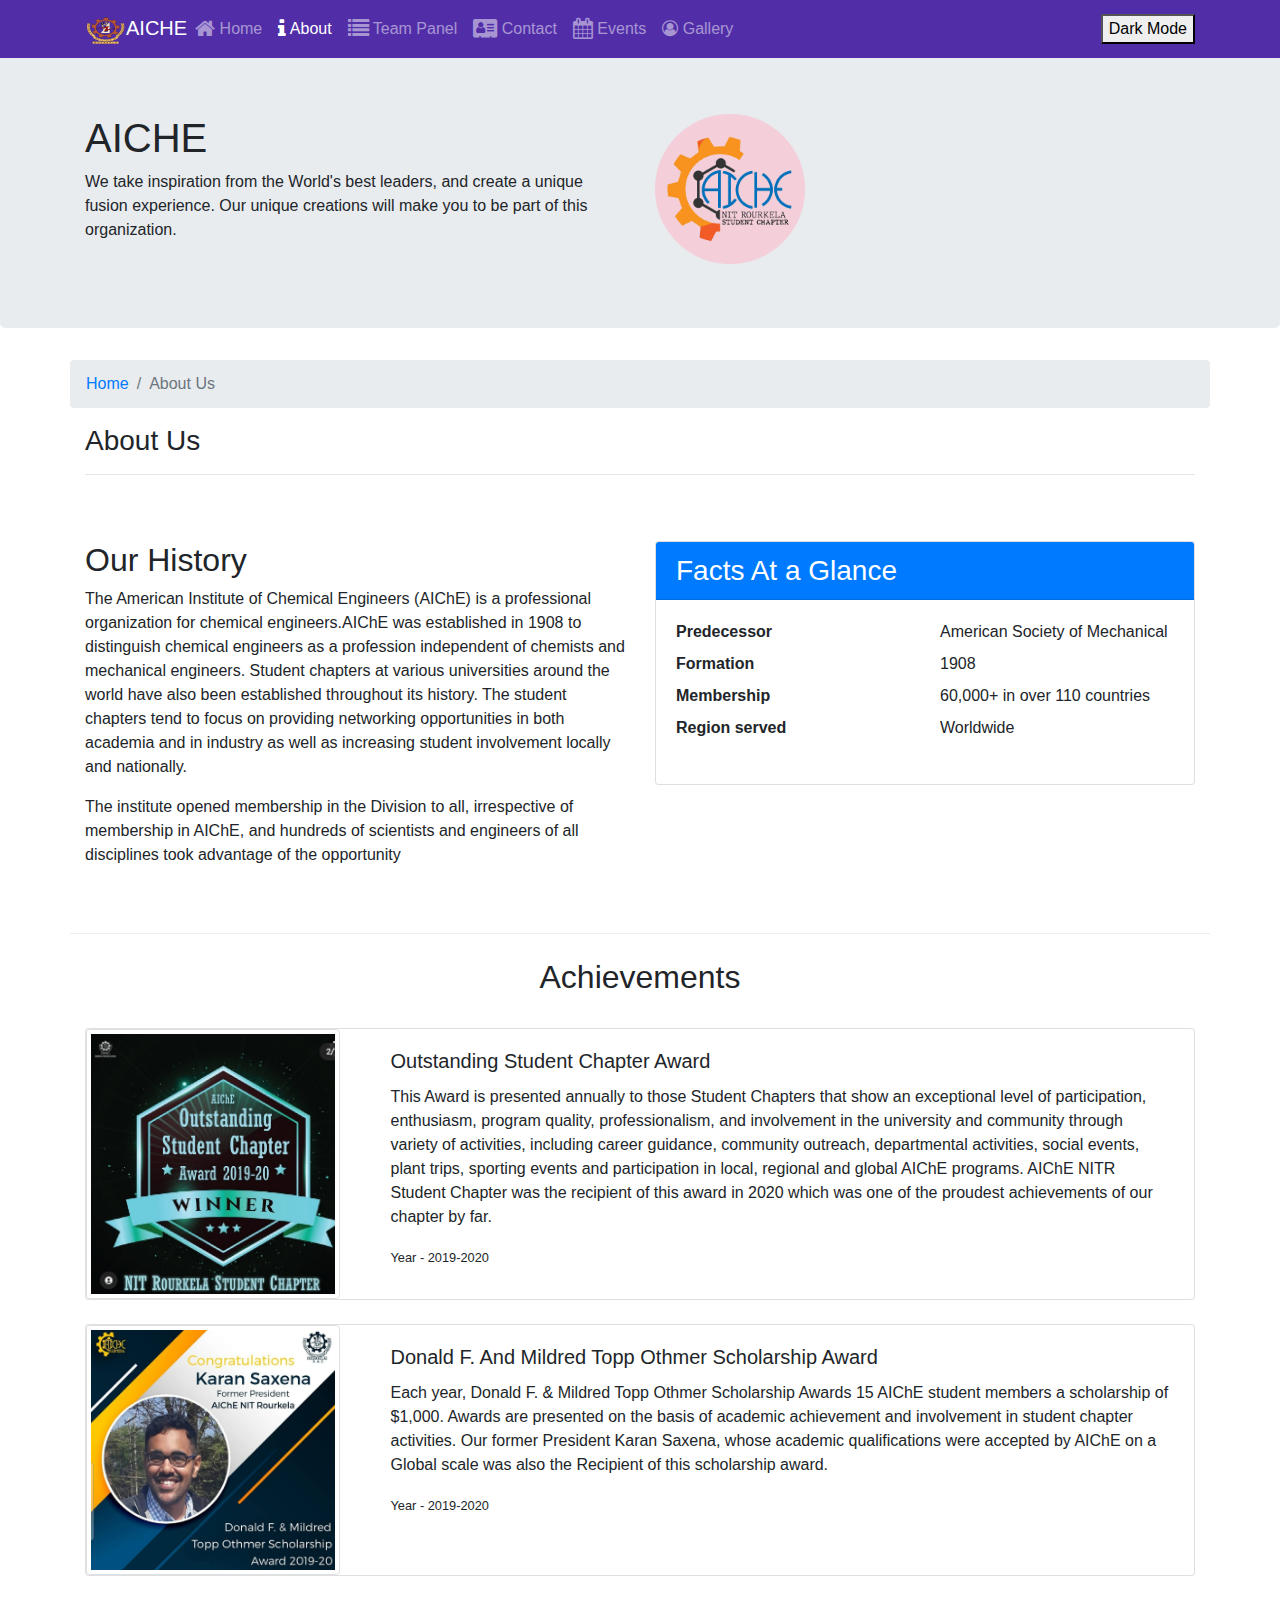
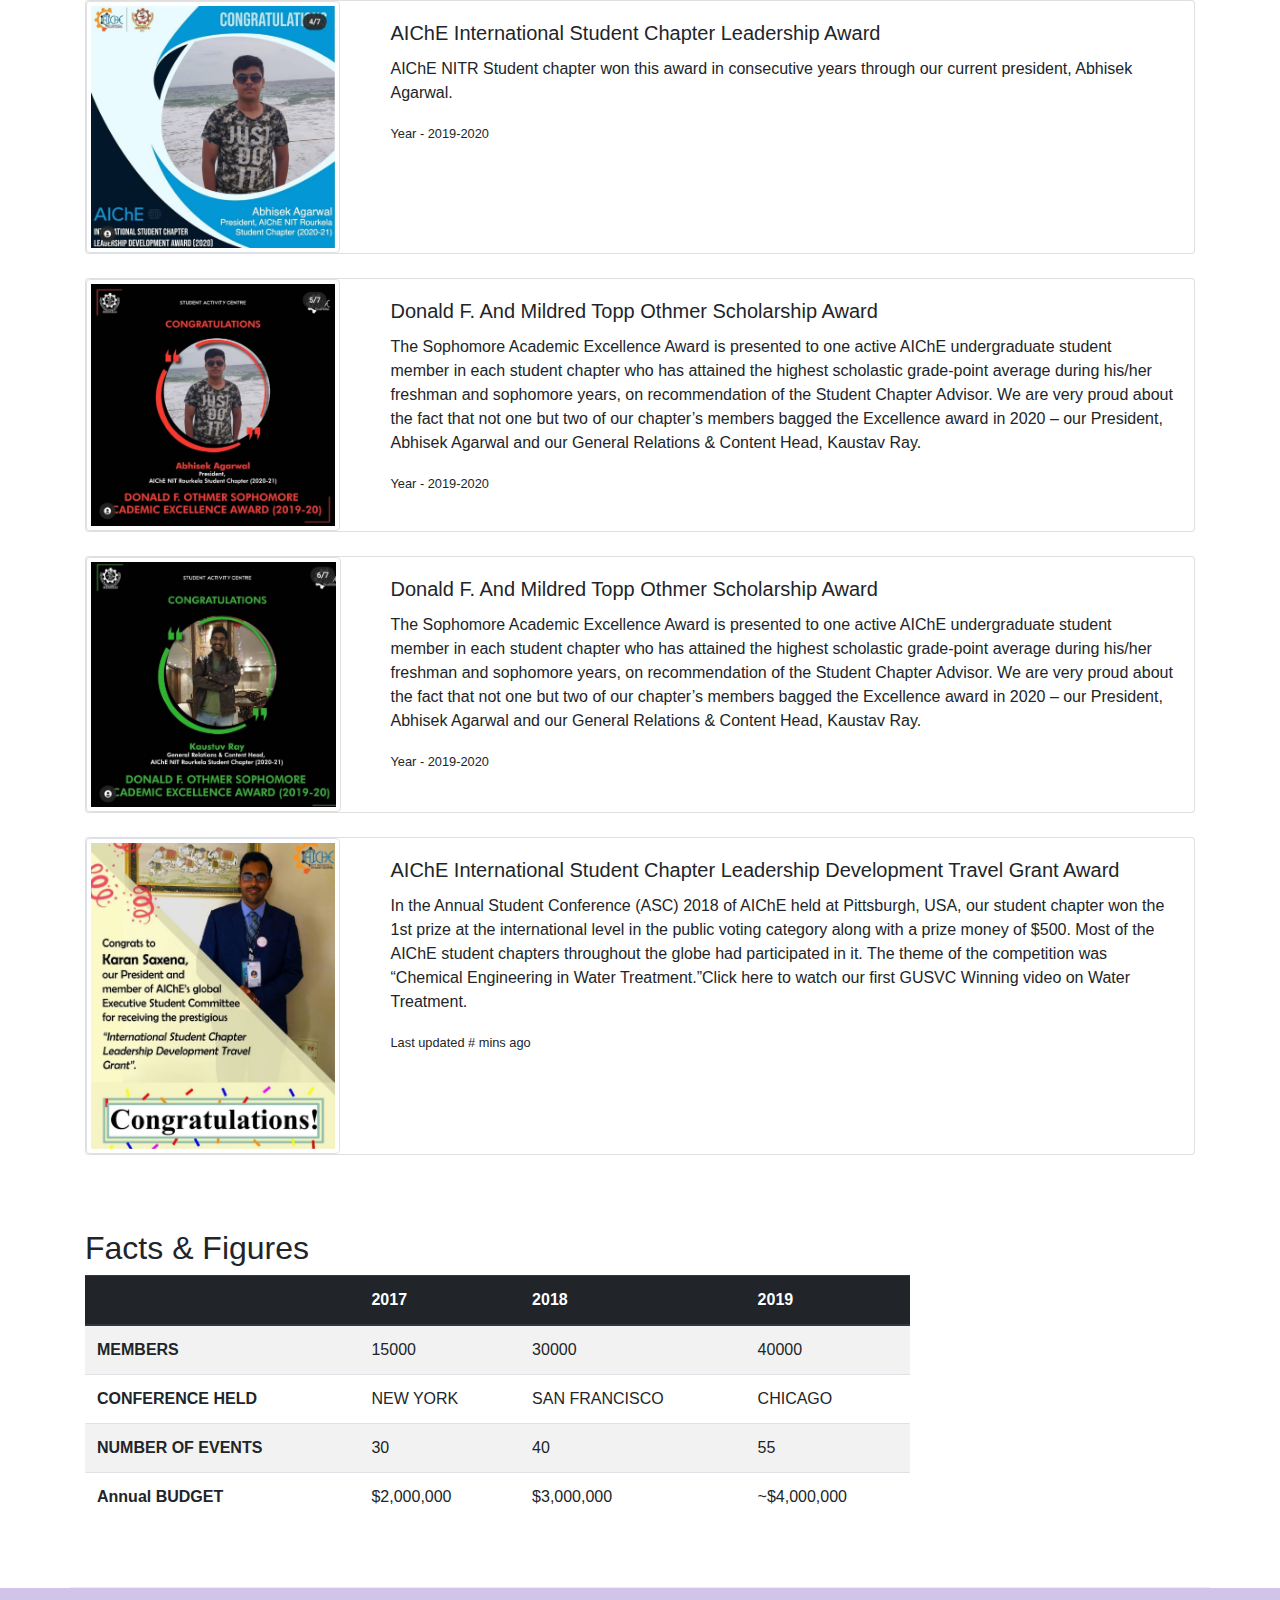
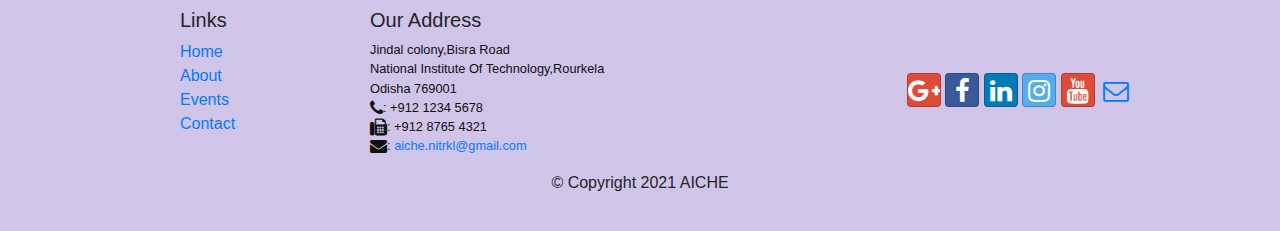
==== commit 8f9c75ee: "awardcontentupdate01032021" ====
--- a/aboutus.html
+++ b/aboutus.html
@@ -186,8 +186,10 @@
                 <div class="col-md-9">
                     <div class="card-body backiev">
                     <h5 class="card-title textucss2">Outstanding Student Chapter Award</h5>
-                    <p class="card-text textucss3">In the Annual Student Conference (ASC) 2018 of AIChE held at Pittsburgh, USA, our student chapter won the 1st prize at the international level in the public voting category along with a prize money of $500. Most of the AIChE student chapters throughout the globe had participated in it. The theme of the competition was “Chemical Engineering in Water Treatment.”Click here to watch our first GUSVC Winning video on Water Treatment.</p>
-                    <p class="card-text"><small class="textucss">Last updated # mins ago</small></p>
+                    <p class="card-text textucss3">This Award is presented annually to those Student Chapters that show an exceptional level of participation, enthusiasm, program quality, professionalism, and involvement in the university and community through variety of activities, including career guidance, community outreach, departmental activities, social events, plant trips, sporting events and participation in local, regional and global AIChE programs.
+                        AIChE NITR Student Chapter was the recipient of this award in 2020 which was one of the proudest achievements of our chapter by far.
+                        </p>
+                    <p class="card-text"><small class="textucss">Year - 2019-2020</small></p>
                     </div>
                 </div>
             </div>
@@ -202,8 +204,10 @@
                 <div class="col-md-9">
                     <div class="card-body backiev">
                     <h5 class="card-title textucss2">Donald F. And Mildred Topp Othmer Scholarship Award</h5>
-                    <p class="card-text textucss3">In the Annual Student Conference (ASC) 2018 of AIChE held at Pittsburgh, USA, our student chapter won the 1st prize at the international level in the public voting category along with a prize money of $500. Most of the AIChE student chapters throughout the globe had participated in it. The theme of the competition was “Chemical Engineering in Water Treatment.”Click here to watch our first GUSVC Winning video on Water Treatment.</p>
-                    <p class="card-text"><small class="textucss">Last updated # mins ago</small></p>
+                    <p class="card-text textucss3">Each year, Donald F. & Mildred Topp Othmer Scholarship Awards 15 AIChE student members a scholarship of $1,000. Awards are presented on the basis of academic achievement and involvement in student chapter activities. 
+                        Our former President Karan Saxena, whose academic qualifications were accepted by AIChE on a Global scale was also the Recipient of this scholarship award.
+                        </p>
+                    <p class="card-text"><small class="textucss">Year - 2019-2020</small></p>
                     </div>
                 </div>
             </div>
@@ -218,8 +222,8 @@
                 <div class="col-md-9">
                     <div class="card-body backiev">
                     <h5 class="card-title textucss2">AIChE International Student Chapter Leadership Award</h5>
-                    <p class="card-text textucss3">In the Annual Student Conference (ASC) 2018 of AIChE held at Pittsburgh, USA, our student chapter won the 1st prize at the international level in the public voting category along with a prize money of $500. Most of the AIChE student chapters throughout the globe had participated in it. The theme of the competition was “Chemical Engineering in Water Treatment.”Click here to watch our first GUSVC Winning video on Water Treatment.</p>
-                    <p class="card-text"><small class="textucss">Last updated # mins ago</small></p>
+                    <p class="card-text textucss3">AIChE NITR Student chapter won this award in consecutive years through our current president, Abhisek Agarwal.</p>
+                    <p class="card-text"><small class="textucss">Year - 2019-2020</small></p>
                     </div>
                 </div>
             </div>
@@ -234,8 +238,9 @@
                 <div class="col-md-9">
                     <div class="card-body backiev">
                     <h5 class="card-title textucss2">Donald F. And Mildred Topp Othmer Scholarship Award</h5>
-                    <p class="card-text textucss3">In the Annual Student Conference (ASC) 2018 of AIChE held at Pittsburgh, USA, our student chapter won the 1st prize at the international level in the public voting category along with a prize money of $500. Most of the AIChE student chapters throughout the globe had participated in it. The theme of the competition was “Chemical Engineering in Water Treatment.”Click here to watch our first GUSVC Winning video on Water Treatment.</p>
-                    <p class="card-text"><small class="textucss">Last updated # mins ago</small></p>
+                    <p class="card-text textucss3">The Sophomore Academic Excellence Award is presented to one active AIChE undergraduate student member in each student chapter who has attained the highest scholastic grade-point average during his/her freshman and sophomore years, on recommendation of the Student Chapter Advisor.
+                        We are very proud about the fact that not one but two of our chapter’s members bagged the Excellence award in 2020 – our President, Abhisek Agarwal and our General Relations & Content Head, Kaustav Ray.</p>
+                    <p class="card-text"><small class="textucss">Year - 2019-2020</small></p>
                     </div>
                 </div>
             </div>
@@ -250,8 +255,10 @@
                 <div class="col-md-9">
                     <div class="card-body backiev">
                     <h5 class="card-title textucss2">Donald F. And Mildred Topp Othmer Scholarship Award</h5>
-                    <p class="card-text textucss3">In the Annual Student Conference (ASC) 2018 of AIChE held at Pittsburgh, USA, our student chapter won the 1st prize at the international level in the public voting category along with a prize money of $500. Most of the AIChE student chapters throughout the globe had participated in it. The theme of the competition was “Chemical Engineering in Water Treatment.”Click here to watch our first GUSVC Winning video on Water Treatment.</p>
-                    <p class="card-text"><small class="textucss">Last updated # mins ago</small></p>
+                    <p class="card-text textucss3">The Sophomore Academic Excellence Award is presented to one active AIChE undergraduate student member in each student chapter who has attained the highest scholastic grade-point average during his/her freshman and sophomore years, on recommendation of the Student Chapter Advisor.
+                        We are very proud about the fact that not one but two of our chapter’s members bagged the Excellence award in 2020 – our President, Abhisek Agarwal and our General Relations & Content Head, Kaustav Ray.
+                        </p>
+                    <p class="card-text"><small class="textucss">Year - 2019-2020</small></p>
                     </div>
                 </div>
             </div>
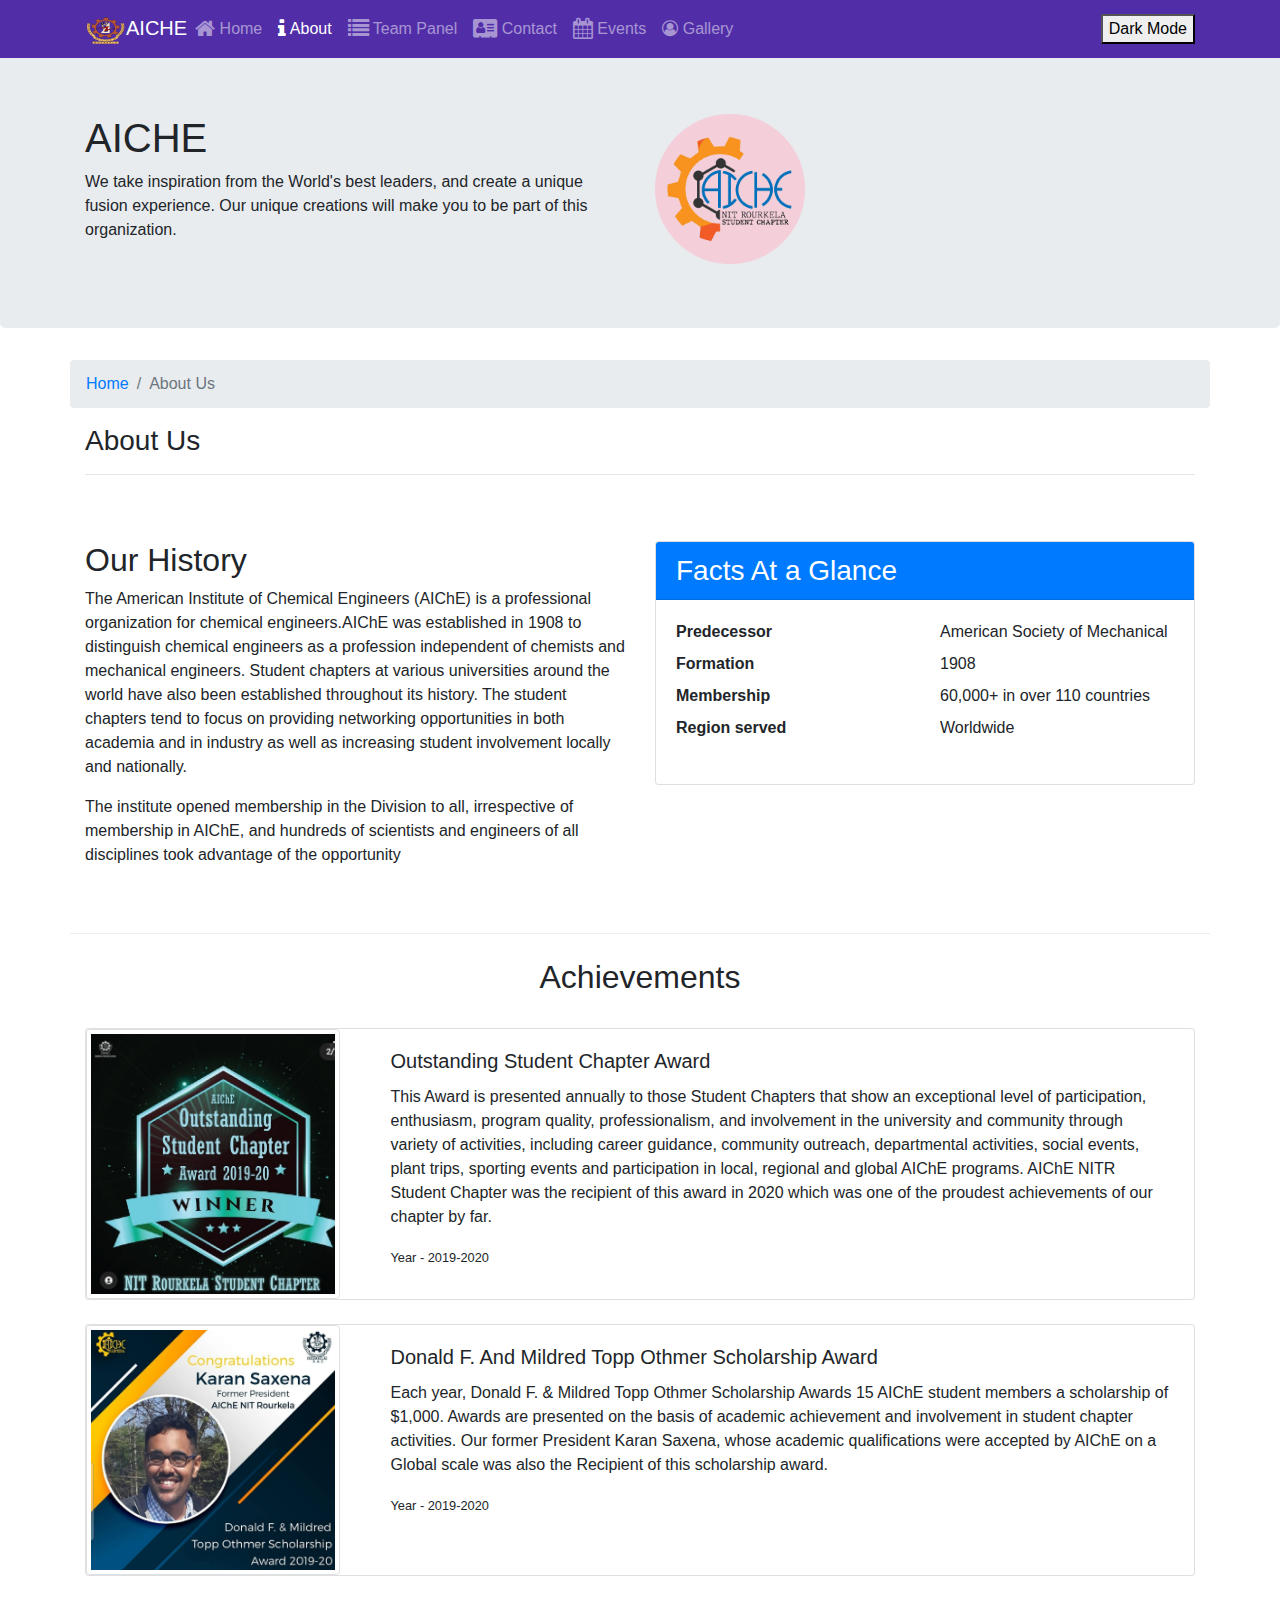
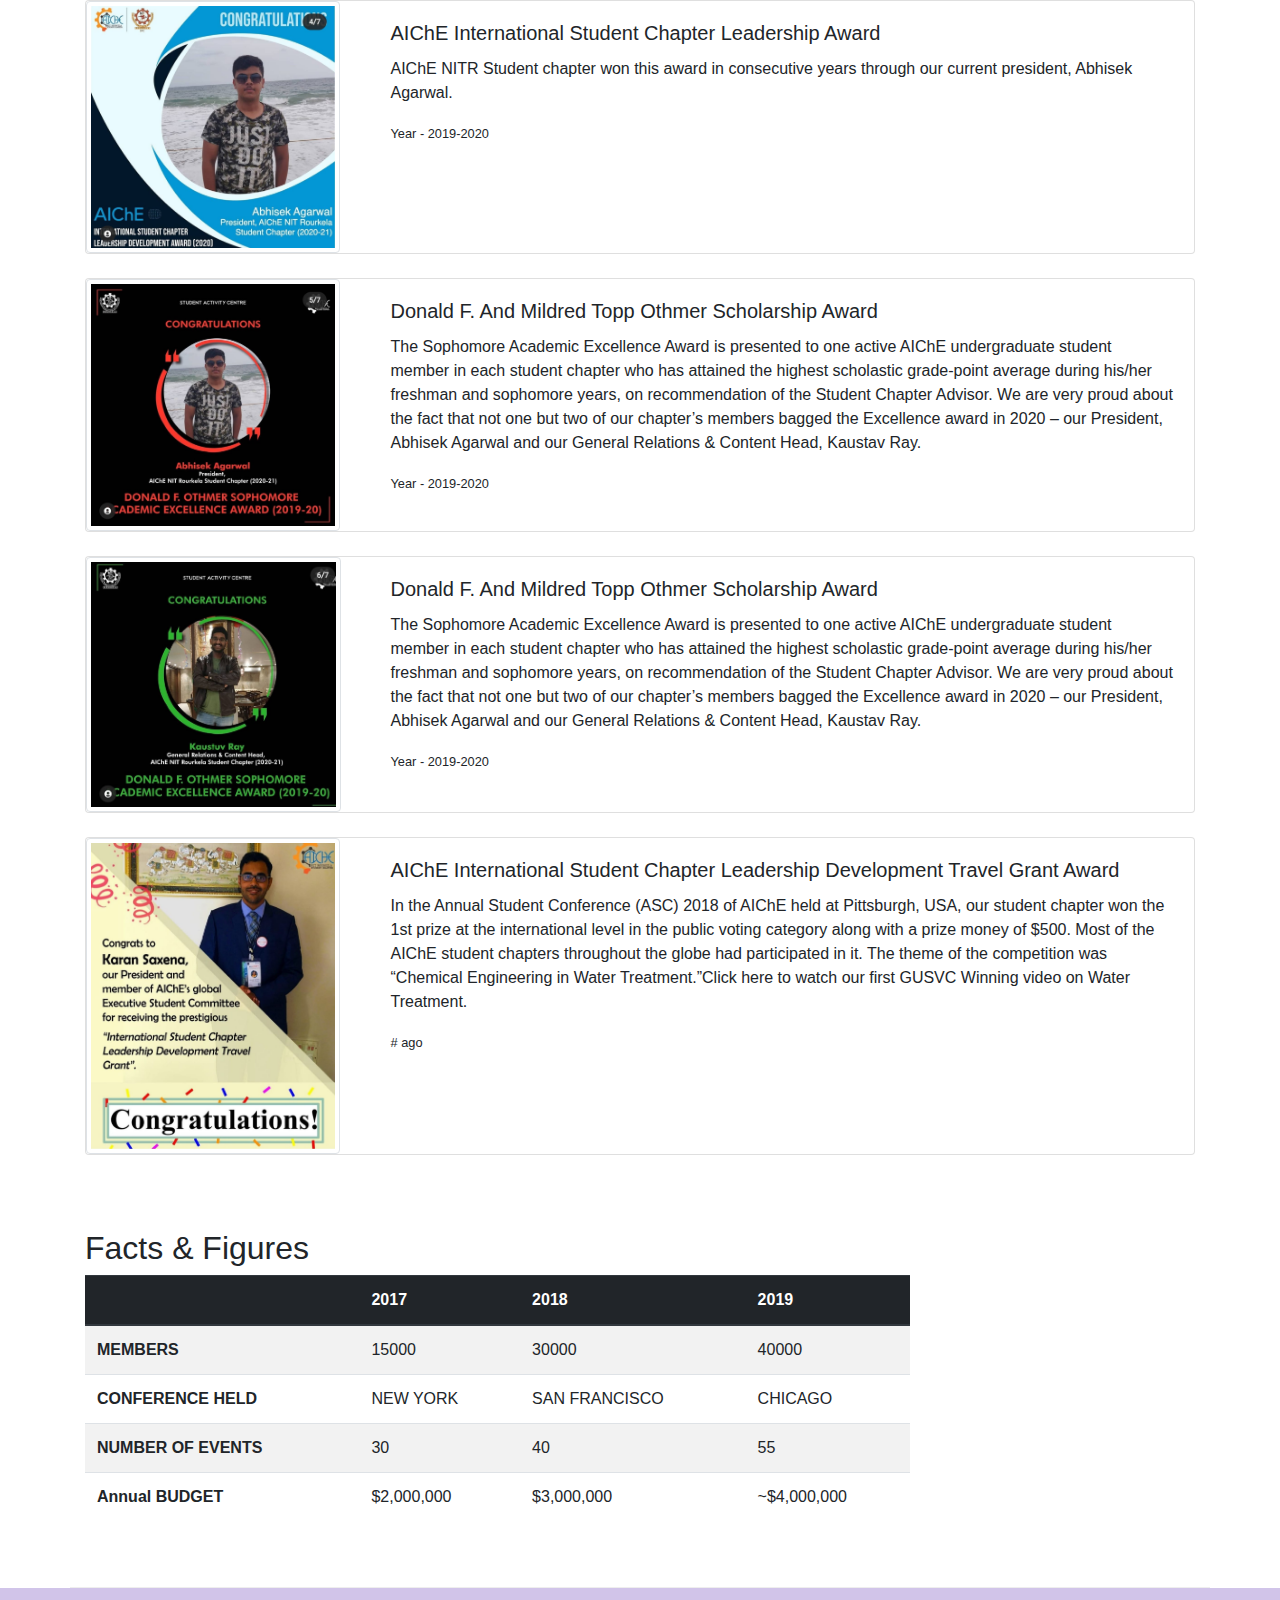
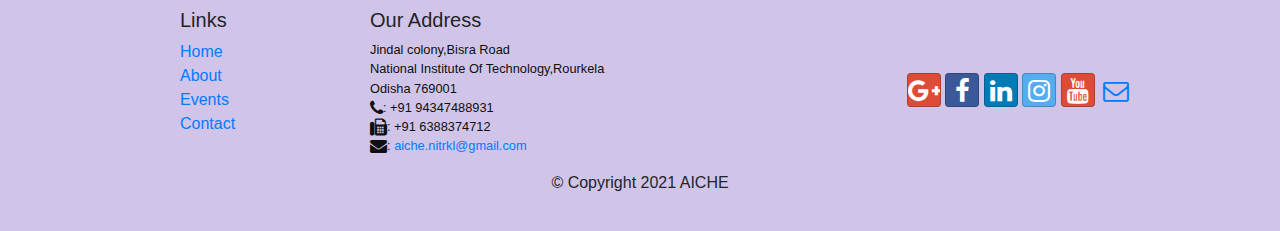
==== commit 562b12e4: "contentupdate02032021" ====
--- a/aboutus.html
+++ b/aboutus.html
@@ -273,7 +273,7 @@
                     <div class="card-body backiev">
                     <h5 class="card-title textucss2">AIChE International Student Chapter Leadership Development Travel Grant Award</h5>
                     <p class="card-text textucss3">In the Annual Student Conference (ASC) 2018 of AIChE held at Pittsburgh, USA, our student chapter won the 1st prize at the international level in the public voting category along with a prize money of $500. Most of the AIChE student chapters throughout the globe had participated in it. The theme of the competition was “Chemical Engineering in Water Treatment.”Click here to watch our first GUSVC Winning video on Water Treatment.</p>
-                    <p class="card-text"><small class="textucss">Last updated # mins ago</small></p>
+                    <p class="card-text"><small class="textucss"> # ago</small></p>
                     </div>
                 </div>
             </div>
@@ -345,8 +345,8 @@
                       Jindal colony,Bisra Road<br>
 		              National Institute Of Technology,Rourkela<br>
 		              Odisha 769001<br>
-		              <i class="fa fa-phone fa-lg"></i>: +912 1234 5678<br>
-		              <i class="fa fa-fax fa-lg"></i>: +912 8765 4321<br>
+                      <i class="fa fa-phone fa-lg"></i>: +91 94347488931<br>
+                      <i class="fa fa-fax fa-lg"></i>: +91 6388374712<br>
 		              <i class="fa fa-envelope fa-lg"></i>: <a href="#">aiche.nitrkl@gmail.com</a>
 		           </address>
                 </div>
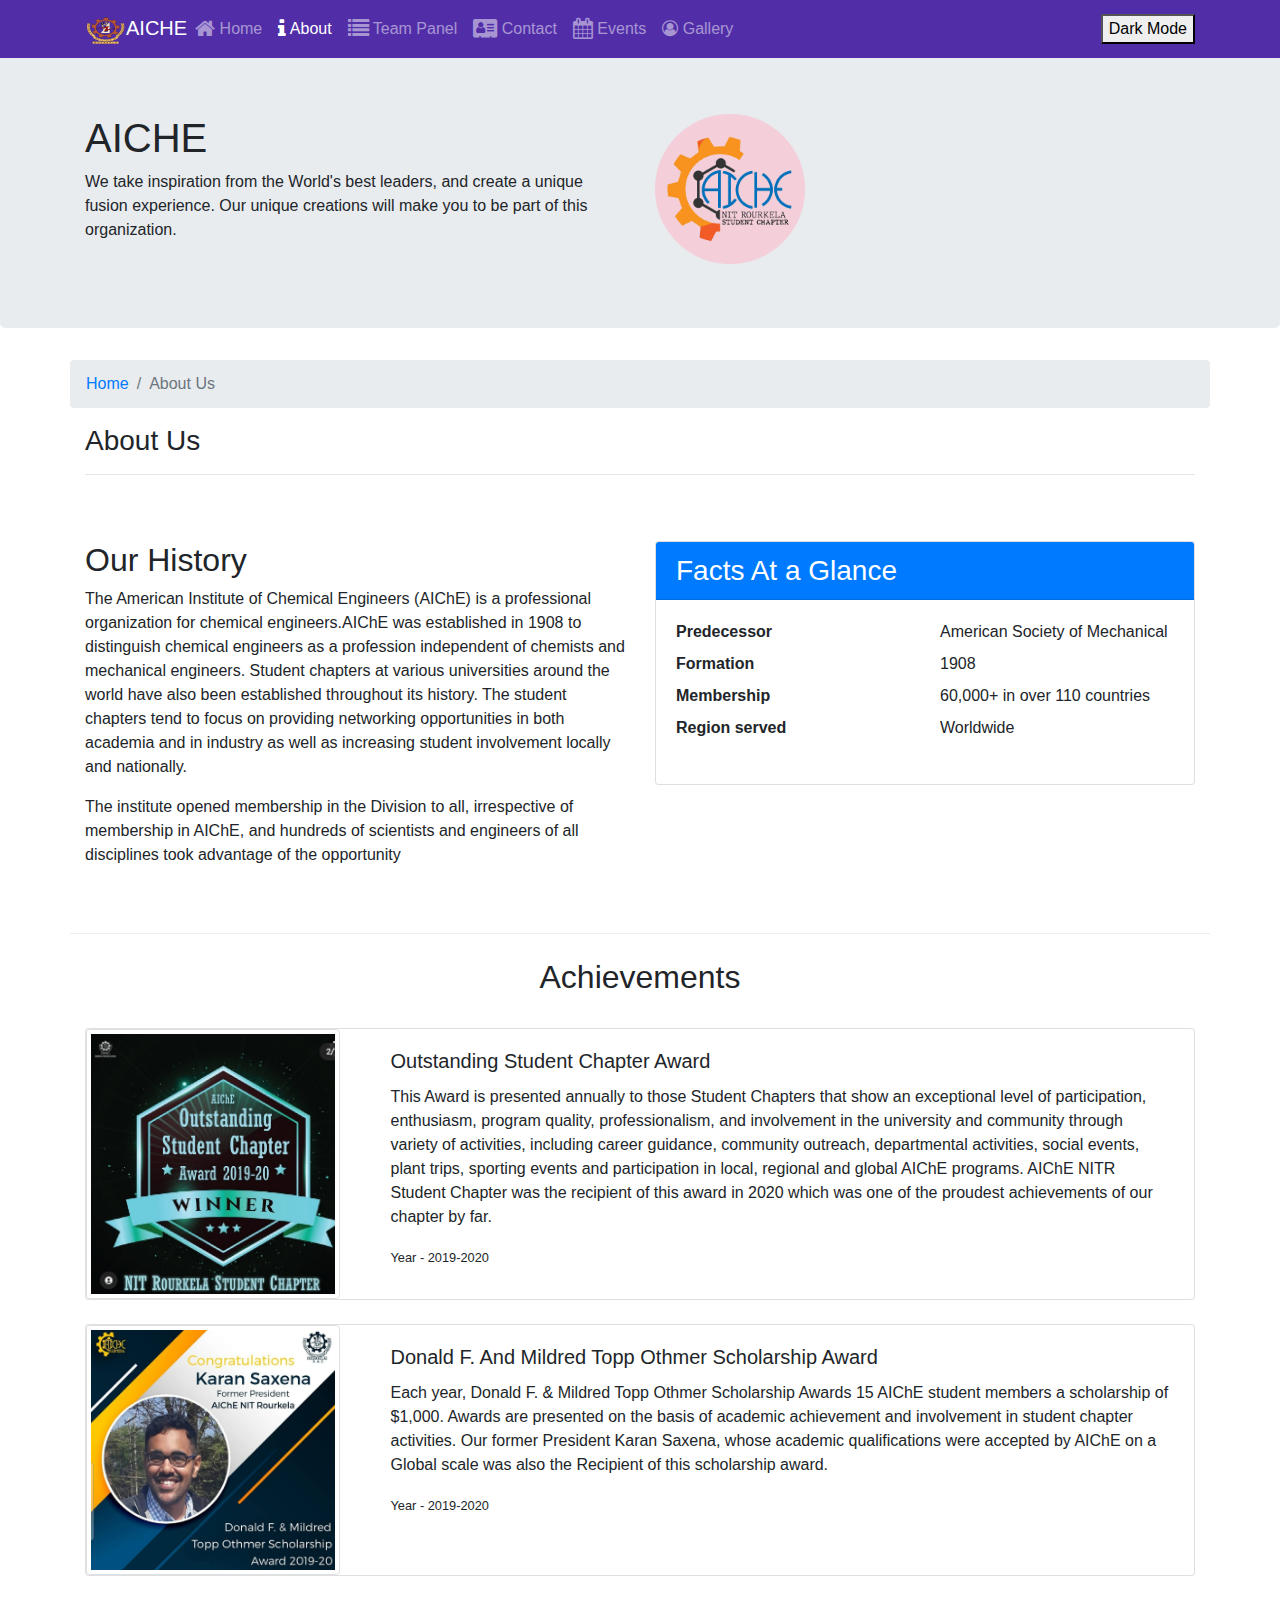
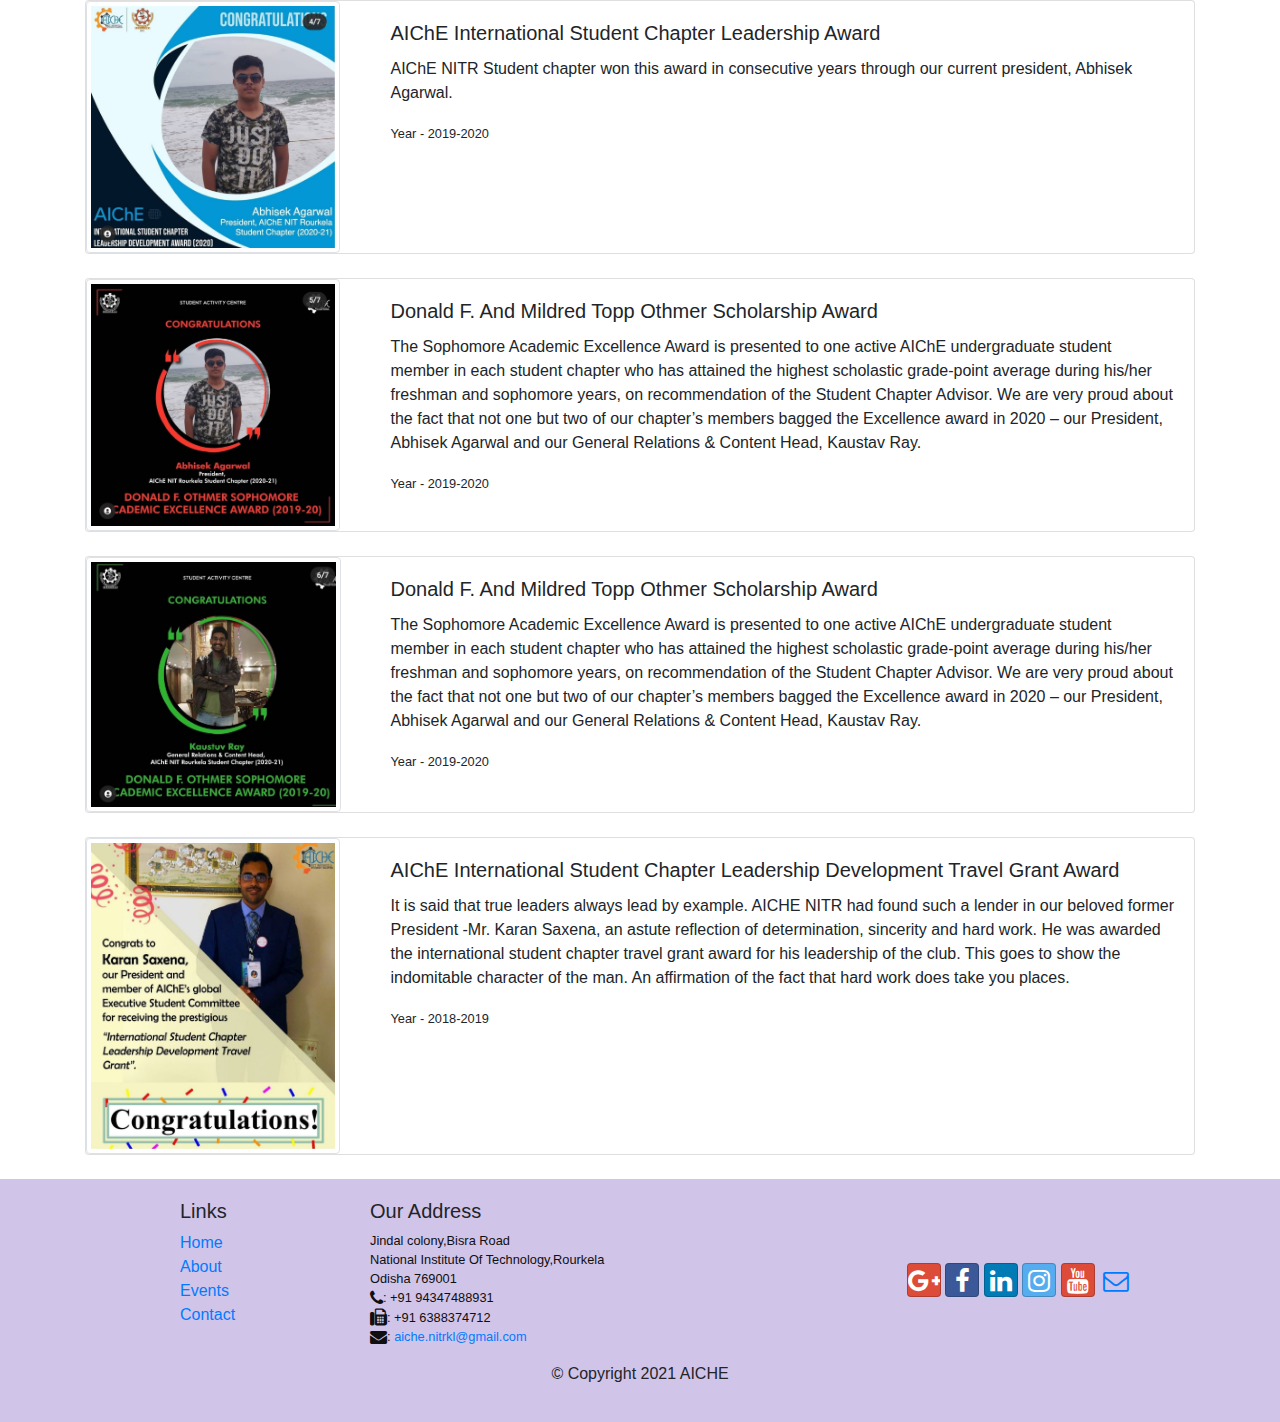
==== commit 1b5fe103: "contentupdate03032021" ====
--- a/aboutus.html
+++ b/aboutus.html
@@ -13,7 +13,7 @@
     <link rel="stylesheet" href="bootstrap-social.css">
     <!--<link rel="stylesheet" href="stylesfortest.css">-->
     <link rel="stylesheet" href="https://cdnjs.cloudflare.com/ajax/libs/font-awesome/4.7.0/css/font-awesome.css" integrity="sha512-5A8nwdMOWrSz20fDsjczgUidUBR8liPYU+WymTZP1lmY9G6Oc7HlZv156XqnsgNUzTyMefFTcsFH/tnJE/+xBg==" crossorigin="anonymous" />
-    <title>Ristorante Con Fusion: About Us</title>
+    <title>About Us</title>
 
 </head>
 
@@ -272,8 +272,11 @@
                 <div class="col-md-9">
                     <div class="card-body backiev">
                     <h5 class="card-title textucss2">AIChE International Student Chapter Leadership Development Travel Grant Award</h5>
-                    <p class="card-text textucss3">In the Annual Student Conference (ASC) 2018 of AIChE held at Pittsburgh, USA, our student chapter won the 1st prize at the international level in the public voting category along with a prize money of $500. Most of the AIChE student chapters throughout the globe had participated in it. The theme of the competition was “Chemical Engineering in Water Treatment.”Click here to watch our first GUSVC Winning video on Water Treatment.</p>
-                    <p class="card-text"><small class="textucss"> # ago</small></p>
+                    <p class="card-text textucss3">It is said that true leaders always lead by example. AICHE NITR had found such a lender in our beloved former President -Mr. Karan Saxena, an astute reflection of determination, sincerity and hard work.
+
+
+                        He was awarded the international student chapter travel grant award for his leadership of the club. This goes to show the indomitable character of the man. An affirmation of the fact that hard work does take you places.</p>
+                    <p class="card-text"><small class="textucss">Year - 2018-2019</small></p>
                     </div>
                 </div>
             </div>
@@ -282,7 +285,7 @@
 
         
 
-       <div class="row row-content">
+       <!--<div class="row row-content">
            <div class="col-12 col-sm-9">
                <h2 class="textucss">Facts &amp; Figures</h2>
                <div class="table-responsive">
@@ -290,17 +293,17 @@
                        <thead class="thead-dark">
                            <tr>
                                <th>&nbsp;</th>
-                               <th>2017</th>
                                <th>2018</th>
                                <th>2019</th>
+                               <th>2020</th>
                            </tr>
                        </thead>
                        <tbody>
                            <tr>
                                <th>MEMBERS</th>
-                               <td>15000</td>
-                               <td>30000</td>
-                               <td>40000</td>
+                               <td>25</td>
+                               <td>22</td>
+                               <td>22</td>
                            </tr>
                            <tr>
                                <th>CONFERENCE HELD</th>
@@ -324,7 +327,7 @@
                    </table>
                </div>
            </div>
-       </div>
+       </div>-->
     </div>
 
     <footer class="footer fuecss">
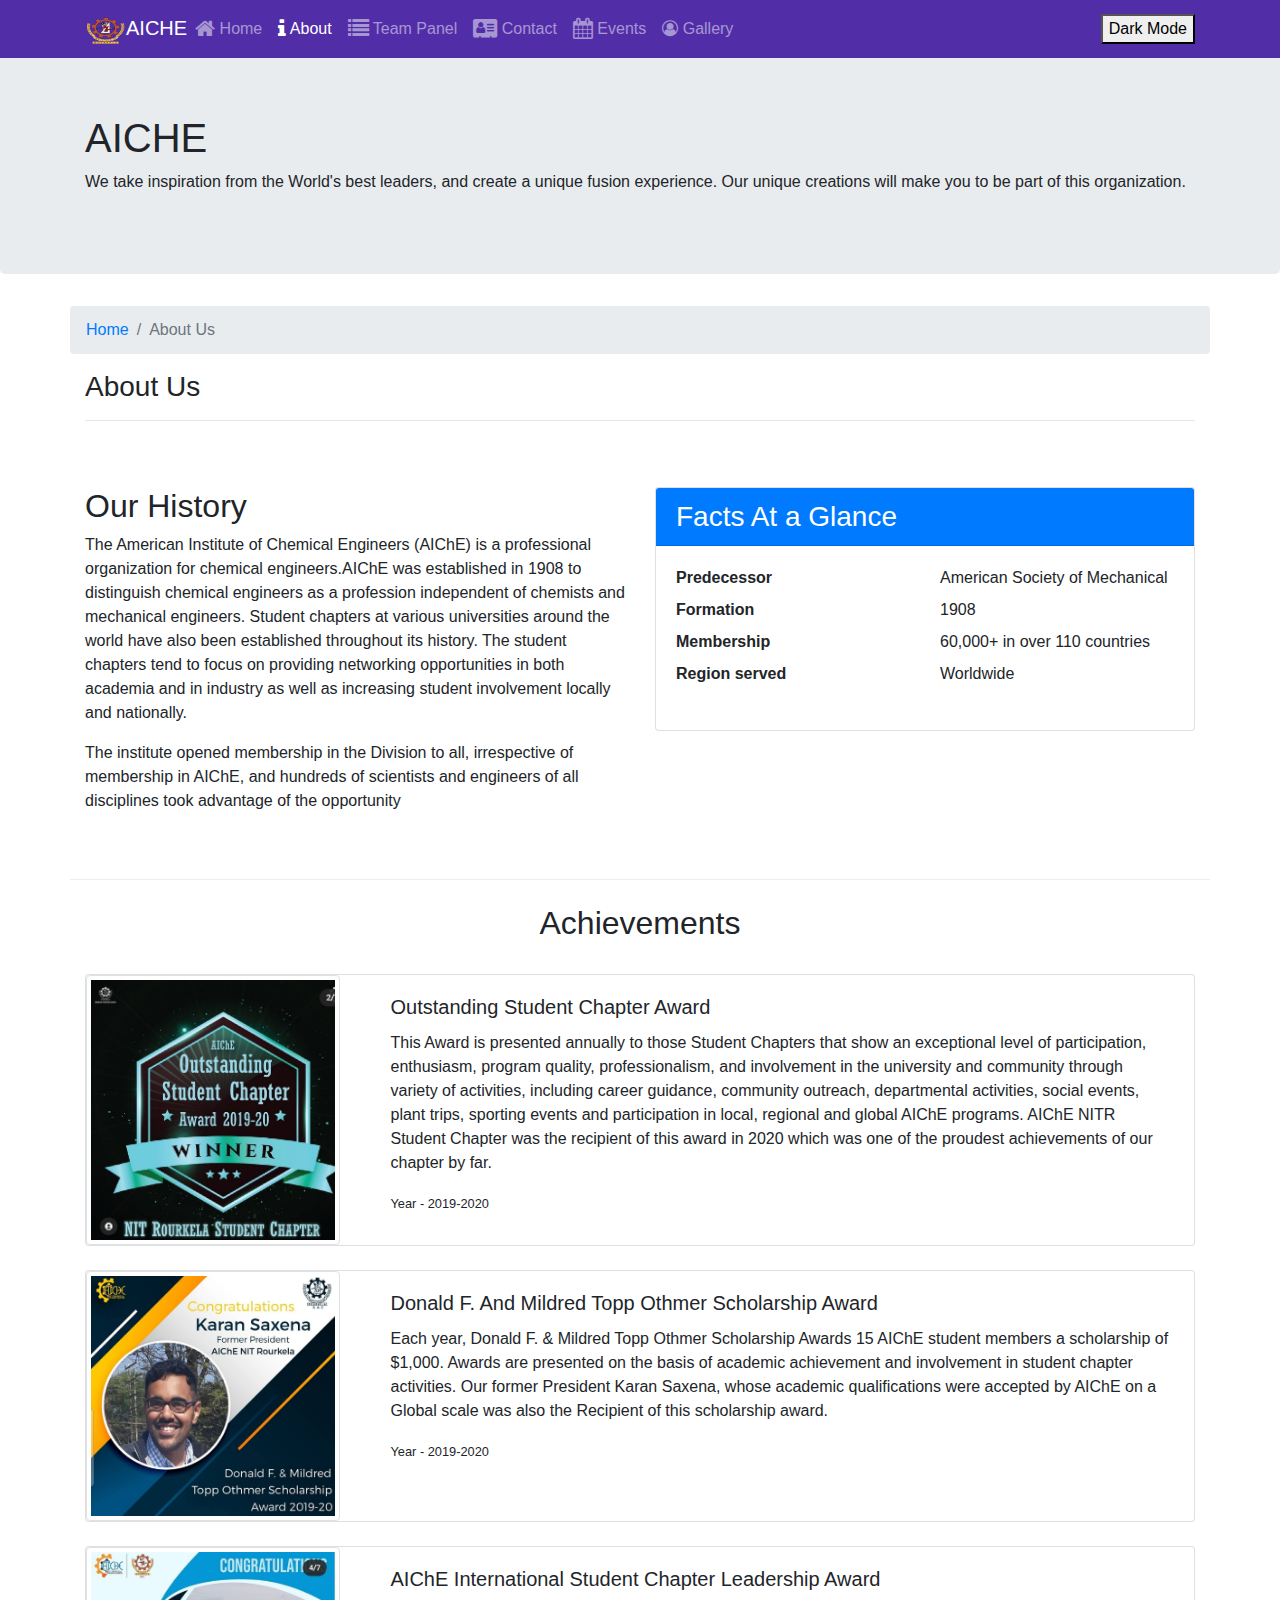
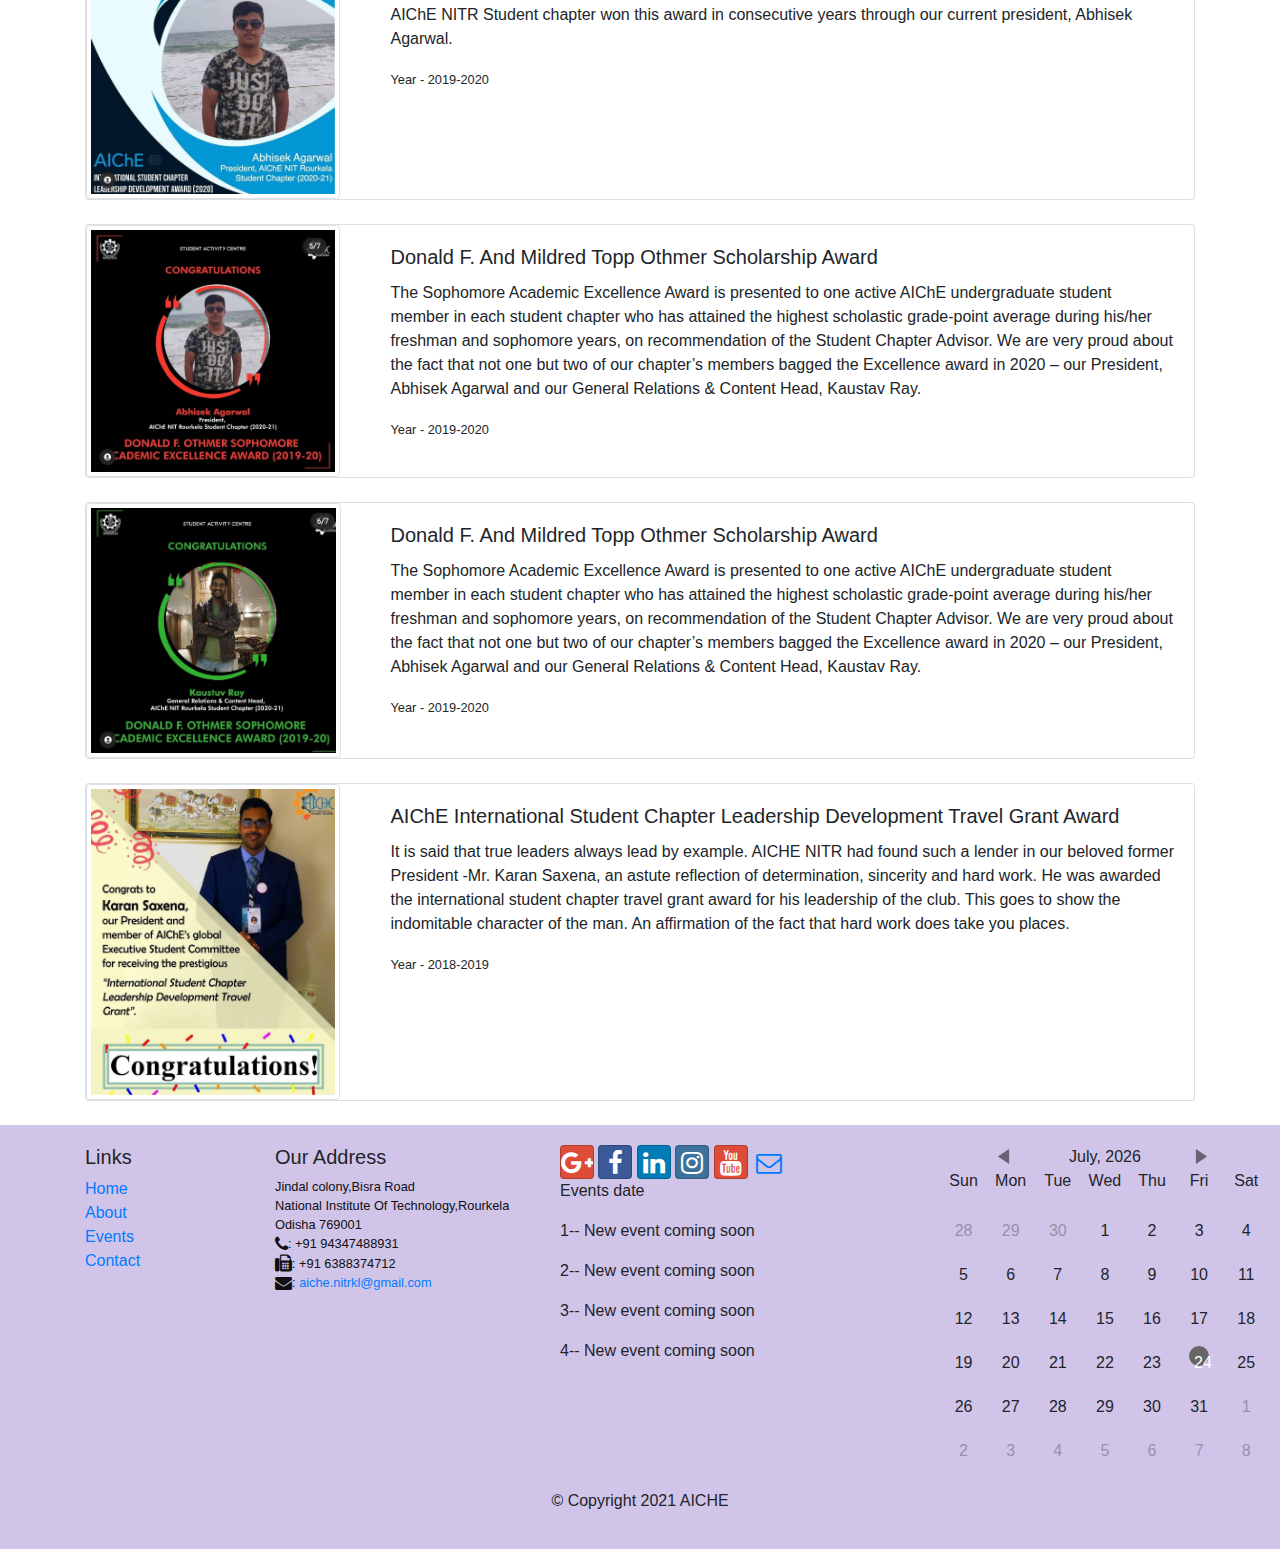
==== commit 1d7cbbcd: "updatel31032021" ====
--- a/aboutus.html
+++ b/aboutus.html
@@ -13,6 +13,11 @@
     <link rel="stylesheet" href="bootstrap-social.css">
     <!--<link rel="stylesheet" href="stylesfortest.css">-->
     <link rel="stylesheet" href="https://cdnjs.cloudflare.com/ajax/libs/font-awesome/4.7.0/css/font-awesome.css" integrity="sha512-5A8nwdMOWrSz20fDsjczgUidUBR8liPYU+WymTZP1lmY9G6Oc7HlZv156XqnsgNUzTyMefFTcsFH/tnJE/+xBg==" crossorigin="anonymous" />
+
+    <!--Calender CSS-->
+    <link href="https://fonts.googleapis.com/css?family=Roboto+Condensed" rel="stylesheet">
+    <link rel="stylesheet" href="css/demo.css"/>
+    <link rel="stylesheet" href="css/theme1.css"/>
     <title>About Us</title>
 
 </head>
@@ -43,13 +48,13 @@
     <header class="jumbotrone darktheme">
         <div class="container">
             <div class="row row-header">
-                <div class="col-12 col-sm-6">
+                <div class="col-12 col-sm-12">
                     <h1 class="textucss">AICHE</h1>
                     <p class="textucss">We take inspiration from the World's best leaders, and create a unique fusion experience. Our unique creations will make you to be part of this organization.</p>
                 </div>
-                <div class="col-12 col-sm align-self-center">
+                <!--<div class="col-12 col-sm align-self-center">
                     <img src="image10.png" height="150" width="150" class="img-fluid">
-                </div>
+                </div>-->
             </div>
         </div>
     </header>
@@ -332,43 +337,55 @@
 
     <footer class="footer fuecss">
         <div class="container">
-            <div class="row">             
-                <div class="col-4 offset-1 col-sm-2">
+            <div class="row whitecol1">
+                <div class="col-4 col-sm-2">
                     <h5 class="textucss">Links</h5>
-                    <ul class="list-unstyled">
-                        <li><a href="./index.html">Home</a></li>
+                    <ul class="list-unstyled ">
+                        <li><a href="index.html">Home</a></li>
                         <li><a href="aboutus.html">About</a></li>
                         <li><a href="main.html">Events</a></li>
                         <li><a href="contactus.html">Contact</a></li>
                     </ul>
                 </div>
-                <div class="col-7 col-sm-5">
+                <div class="col-7 col-sm-3">
                     <h5 class="textucss">Our Address</h5>
                     <address class="textucss">
-                      Jindal colony,Bisra Road<br>
-		              National Institute Of Technology,Rourkela<br>
-		              Odisha 769001<br>
-                      <i class="fa fa-phone fa-lg"></i>: +91 94347488931<br>
-                      <i class="fa fa-fax fa-lg"></i>: +91 6388374712<br>
-		              <i class="fa fa-envelope fa-lg"></i>: <a href="#">aiche.nitrkl@gmail.com</a>
-		           </address>
-                </div>
-                <div class="col-12 col-sm-4 align-self-center">
-                    <div class="text-center">
+                        Jindal colony,Bisra Road<br>
+                        National Institute Of Technology,Rourkela<br>
+                        Odisha 769001<br>
+                        <i class="fa fa-phone fa-lg"></i>: +91 94347488931<br>
+                        <i class="fa fa-fax fa-lg"></i>: +91 6388374712<br>
+                        <i class="fa fa-envelope fa-lg"></i>: <a href="#">aiche.nitrkl@gmail.com</a>
+                    </address>
+                </div>
+                <div class="col-12 col-sm-4">
+                    <div class="">
                         <a class="btn btn-social-icon btn-google" href="http://google.com/+"><i class="fa fa-google-plus fa-lg"></i></a>
                         <a class="btn btn-social-icon btn-facebook" href="https://www.facebook.com/AIChENITR"><i class="fa fa-facebook fa-lg"></i></a>
                         <a class="btn btn-social-icon btn-linkedin" href="https://www.linkedin.com/company/aiche-nitr/"><i class="fa fa-linkedin fa-lg"></i></a>
-                        <a class="btn btn-social-icon btn-twitter" href="https://www.instagram.com/aiche.nitrkl/?igshid=l5z85gplv99q"><i class="fa fa-instagram fa-lg"></i></a>
+                        <a class="btn btn-social-icon btn-instagram" href="https://www.instagram.com/aiche.nitrkl/?igshid=l5z85gplv99q"><i class="fa fa-instagram fa-lg"></i></a>
                         <a class="btn btn-social-icon btn-google" href="http://youtube.com/"><i class="fa fa-youtube fa-lg"></i></a>
                         <a class="btn btn-social-icon" href="mailto:aiche.nitrkl@gmail.com"><i class="fa fa-envelope-o fa-lg"></i></a>
                     </div>
-                </div>
-           </div>
-           <div class="row justify-content-center">             
+                    <div>
+                        <p>Events date</p>
+                        <p>1-- New event coming soon</p>
+                        <p>2-- New event coming soon</p>
+                        <p>3-- New event coming soon</p>
+                        <p>4-- New event coming soon</p>
+                    </div>
+                </div>
+                <div class="col-12 col-sm-3 align-self-center" id="caleandar">
+                    <!--<iframe src="https://calendar.google.com/calendar/embed?src=vrm9fnedk2rudffmlmesrriri0%40group.calendar.google.com&ctz=Asia%2FKolkata" style="border: 0" width="100%" height="200" frameborder="0" scrolling="no"></iframe>-->
+                    <!--<iframe src="https://calendar.google.com/calendar/embed?height=600&amp;wkst=1&amp;bgcolor=%23B39DDB&amp;ctz=Asia%2FKolkata&amp;src=dnJtOWZuZWRrMnJ1ZGZmbWxtZXNycmlyaTBAZ3JvdXAuY2FsZW5kYXIuZ29vZ2xlLmNvbQ&amp;color=%23616161&amp;showTitle=0&amp;showNav=1&amp;showPrint=0&amp;showTabs=0&amp;showTz=0&amp;showCalendars=1" style="border:solid 1px #777" width="100%" height="200" frameborder="0" scrolling="no"></iframe>-->
+                </div>
+            </div>
+            <div class="row justify-content-center">
                 <div class="col-auto">
                     <p class="textucss">© Copyright 2021 AICHE</p>
                 </div>
-           </div>
+            </div>
+            <!--<iframe src="https://calendar.google.com/calendar/embed?src=5csj5j6a2udv1qocd12vrdi7p0%40group.calendar.google.com&ctz=Asia%2FKolkata" style="border: 0" width="200" height="200" frameborder="0" scrolling="no"></iframe>-->
         </div>
     </footer>
     <!-- jQuery first, then Popper.js, then Bootstrap JS. -->
@@ -376,6 +393,8 @@
     <script src="popper.min.js"></script>
     <script src="bootstrap.min.js"></script>
     <script src="scripts.js"></script>
+    <script type="text/javascript" src="js/caleandar.js"></script>
+    <script type="text/javascript" src="js/demo.js"></script>
 </body>
 
 </html>
--- a/light-theme.css
+++ b/light-theme.css
@@ -148,4 +148,243 @@
   height:95%;
   width:100%;
   position:absolute;
-  }+  }
+
+
+.switch {
+    position: relative;
+    display: inline-block;
+    width: 60px;
+    height: 34px;
+}
+  
+  .switch input { 
+    opacity: 0;
+    width: 0;
+    height: 0;
+  }
+  
+  .slider {
+    position: absolute;
+    cursor: pointer;
+    top: 0;
+    left: 0;
+    right: 0;
+    bottom: 0;
+    background-color: #ccc;
+    -webkit-transition: .4s;
+    transition: .4s;
+  }
+  
+  .slider:before {
+    position: absolute;
+    content: "";
+    height: 26px;
+    width: 26px;
+    left: 4px;
+    bottom: 4px;
+    background-color: white;
+    -webkit-transition: .4s;
+    transition: .4s;
+  }
+  
+  input:checked + .slider {
+    background-color: #2196F3;
+  }
+  
+  input:focus + .slider {
+    box-shadow: 0 0 1px #2196F3;
+  }
+  
+  input:checked + .slider:before {
+    -webkit-transform: translateX(26px);
+    -ms-transform: translateX(26px);
+    transform: translateX(26px);
+  }
+  
+  /* Rounded sliders */
+  .slider.round {
+    border-radius: 34px;
+  }
+  
+  .slider.round:before {
+    border-radius: 50%;
+  }
+
+
+
+
+
+
+
+ @import url('https://fonts.googleapis.com/css?family=Cardo:400i|Rubik:400,700&display=swap');
+ :root {
+	 --d: 700ms;
+	 --e: cubic-bezier(0.19, 1, 0.22, 1);
+	 --font-sans: 'Rubik', sans-serif;
+	 --font-serif: 'Cardo', serif;
+}
+
+
+/* * {
+	 box-sizing: border-box;
+}
+ html, body {
+	 height: 100%;
+}
+ body {
+	 display: grid;
+	 place-items: center;
+}*/
+ .page-contentuuuu {
+	 display: grid;
+	 grid-gap: 1rem;
+	 padding: 1rem;
+	 /*max-width: 1024px;*/
+   max-width: 1920px;
+	 margin: 0 auto;
+	 font-family: var(--font-sans);
+}
+ @media (min-width: 600px) {
+	 .page-contentuuuu {
+		 grid-template-columns: repeat(2, 1fr);
+	}
+}
+ @media (min-width: 800px) {
+	 .page-contentuuuu {
+		 grid-template-columns: repeat(3, 1fr);
+	}
+}
+ .carduuuu {
+	 position: relative;
+	 display: flex;
+	 align-items: flex-end;
+	 overflow: hidden;
+	 padding: 1rem;
+	 width: 100%;
+	 text-align: center;
+	 color: whitesmoke;
+	 background-color: whitesmoke;
+	 box-shadow: 0 1px 1px rgba(0, 0, 0, 0.1), 0 2px 2px rgba(0, 0, 0, 0.1), 0 4px 4px rgba(0, 0, 0, 0.1), 0 8px 8px rgba(0, 0, 0, 0.1), 0 16px 16px rgba(0, 0, 0, 0.1);
+}
+ @media (min-width: 600px) {
+	 .carduuuu {
+		 height: 350px;
+	}
+}
+ .carduuuu:before {
+	 content: '';
+	 position: absolute;
+	 top: 0;
+	 left: 0;
+	 width: 100%;
+	 height: 110%;
+	 background-size: cover;
+	 background-position: 0 0;
+	 transition: transform calc(var(--d) * 1.5) var(--e);
+	 pointer-events: none;
+}
+ .carduuuu:after {
+	 content: '';
+	 display: block;
+	 position: absolute;
+	 top: 0;
+	 left: 0;
+	 width: 100%;
+	 height: 200%;
+	 pointer-events: none;
+	 background-image: linear-gradient(to bottom, rgba(0, 0, 0, 0) 0%, rgba(0, 0, 0, 0.009) 11.7%, rgba(0, 0, 0, 0.034) 22.1%, rgba(0, 0, 0, 0.072) 31.2%, rgba(0, 0, 0, 0.123) 39.4%, rgba(0, 0, 0, 0.182) 46.6%, rgba(0, 0, 0, 0.249) 53.1%, rgba(0, 0, 0, 0.320) 58.9%, rgba(0, 0, 0, 0.394) 64.3%, rgba(0, 0, 0, 0.468) 69.3%, rgba(0, 0, 0, 0.540) 74.1%, rgba(0, 0, 0, 0.607) 78.8%, rgba(0, 0, 0, 0.668) 83.6%, rgba(0, 0, 0, 0.721) 88.7%, rgba(0, 0, 0, 0.762) 94.1%, rgba(0, 0, 0, 0.790) 100%);
+	 transform: translateY(-50%);
+	 transition: transform calc(var(--d) * 2) var(--e);
+}
+ .carduuuu:nth-child(1):before {
+	 /*background-image: url(https://images.unsplash.com/photo-1517021897933-0e0319cfbc28?ixlib=rb-1.2.1&q=80&fm=jpg&crop=entropy&cs=tinysrgb&w=400&fit=max&ixid=eyJhcHBfaWQiOjE0NTg5fQ);*/
+   background-image: url("imagesteam/Carrer_page.jpg");
+}
+ .carduuuu:nth-child(2):before {
+	 background-image: url("imagesteam/Gramkatha.jpg");
+}
+ .carduuuu:nth-child(3):before {
+	 background-image: url("imagesteam/K-12_gravitation.jpg");
+}
+ .carduuuu:nth-child(4):before {
+	 background-image: url(https://images.unsplash.com/photo-1531306728370-e2ebd9d7bb99?ixlib=rb-1.2.1&q=80&fm=jpg&crop=entropy&cs=tinysrgb&w=400&fit=max&ixid=eyJhcHBfaWQiOjE0NTg5fQ);
+}
+ .contentuuuu {
+	 position: relative;
+	 display: flex;
+	 flex-direction: column;
+	 align-items: center;
+	 width: 100%;
+	 padding: 1rem;
+	 transition: transform var(--d) var(--e);
+	 z-index: 1;
+}
+ .contentuuuu > * + * {
+	 margin-top: 1rem;
+}
+ .titleuuuu {
+	 font-size: 1.3rem;
+	 font-weight: bold;
+	 line-height: 1.2;
+}
+ .copyuuuu {
+	 font-family: var(--font-serif);
+	 font-size: 1.125rem;
+	 font-style: italic;
+	 line-height: 1.35;
+}
+ .btnuuuu {
+	 cursor: pointer;
+	 margin-top: 1.5rem;
+	 padding: 0.75rem 1.5rem;
+	 font-size: 0.65rem;
+	 font-weight: bold;
+	 letter-spacing: 0.025rem;
+	 text-transform: uppercase;
+	 color: white;
+	 background-color: black;
+	 border: none;
+}
+ .btnuuuu:hover {
+	 background-color: #0d0d0d;
+}
+ .btnuuuu:focus {
+	 outline: 1px dashed yellow;
+	 outline-offset: 3px;
+}
+ @media (hover: hover) and (min-width: 600px) {
+	 .carduuuu:after {
+		 transform: translateY(0);
+	}
+	 .contentuuuu {
+		 transform: translateY(calc(100% - 4.5rem));
+	}
+	 .contentuuuu > *:not(.titleuuuu) {
+		 opacity: 0;
+		 transform: translateY(1rem);
+		 transition: transform var(--d) var(--e), opacity var(--d) var(--e);
+	}
+	 .carduuuu:hover, .carduuuu:focus-within {
+		 align-items: center;
+	}
+	 .carduuuu:hover:before, .carduuuu:focus-within:before {
+		 transform: translateY(-4%);
+	}
+	 .carduuuu:hover:after, .carduuuu:focus-within:after {
+		 transform: translateY(-50%);
+	}
+	 .carduuuu:hover .contentuuuu, .carduuuu:focus-within .contentuuuu {
+		 transform: translateY(0);
+	}
+	 .carduuuu:hover .contentuuuu > *:not(.titleuuuu), .carduuuu:focus-within .contentuuuu > *:not(.titleuuuu) {
+		 opacity: 1;
+		 transform: translateY(0);
+		 transition-delay: calc(var(--d) / 8);
+	}
+	 .carduuuu:focus-within:before, .carduuuu:focus-within:after, .carduuuu:focus-within .contentuuuu, .carduuuu:focus-within .contentuuuu > *:not(.titleuuuu) {
+		 transition-duration: 0s;
+	}
+}
+ 
+
--- a/css/demo.css
+++ b/css/demo.css
@@ -0,0 +1,5 @@
+/*body{
+  font-family: Calibri, sans-serif;
+  font-family: 'Roboto Condensed', sans-serif;
+  color: #333;
+}*/
--- a/css/theme1.css
+++ b/css/theme1.css
@@ -0,0 +1,111 @@
+.cld-main{
+  width: 330px;
+}
+.cld-main a{
+  color: #333;
+  font-weight: bold;
+}
+  .cld-datetime{
+    position: relative;
+    width: 66%;
+    min-width: 100px;
+    max-width: 300px;
+    margin: auto;
+    overflow: hidden;
+  }
+  .cld-datetime .today{
+    position: relative;
+    float: left;
+    width: calc(100% - 40px);
+    margin: auto;
+    text-align: center;
+  }
+  .cld-nav{
+    position: relative;
+    width: 20px;
+    height: 20px;
+    margin-top: 2px;
+  }
+  .cld-nav:hover{
+    cursor: pointer;
+  }
+  .cld-nav:hover svg{
+      fill: #666;
+  }
+  .cld-rwd{
+    float: left;
+  }
+  .cld-fwd{
+    float: right;
+  }
+    .cld-nav svg:hover{
+
+    }
+.cld-labels, .cld-days{
+  padding-left: 0;
+}
+  .cld-label, .cld-day{
+    display: inline-block;
+    width: 14.28%;
+    text-align: center;
+  }
+  .cld-day.today .cld-number{
+    display: inline-block;
+    height: 20px;
+    width: 20px;
+    border-radius: 50px;
+    background: #666;
+    color: #fff;
+  }
+  .cld-day.disableDay{
+    opacity: 0.5;
+  }
+  .cld-day.nextMonth, .cld-day.prevMonth{
+    opacity: 0.33;
+  }
+    .cld-number{
+      position: relative;
+      margin: 5px;
+      padding: 5px;
+    }
+      .cld-title{
+        position: absolute;
+        z-index: 5;
+        display: none;
+        top: 30px;
+        left: 0;
+        padding: 5px 10px;
+        background: #fff;
+        white-space: nowrap;
+        border: 1px solid #ccc;
+        border-radius: 5px;
+        font-size: 12px;
+      }
+      .cld-number:hover .cld-title{
+        display: block;
+      }
+      .cld-title::before{
+        content: '';
+        position: absolute;
+        top: -7.5px; left: 7.5px;
+        width: 0;
+        height: 0;
+        border-left: 7.5px solid transparent;
+        border-right: 7.5px solid transparent;
+
+        border-bottom: 7.5px solid #ccc;
+      }
+      .cld-number.eventday{
+        display: inline-block;
+        height: 20px;
+        width: 20px;
+        border-radius: 50px;
+        border: 1px solid #999;
+      }
+      .cld-number.eventday:hover{
+        cursor: pointer;
+        background: #eee;
+      }
+      .today .cld-number.eventday:hover{
+        background: #888;
+      }
